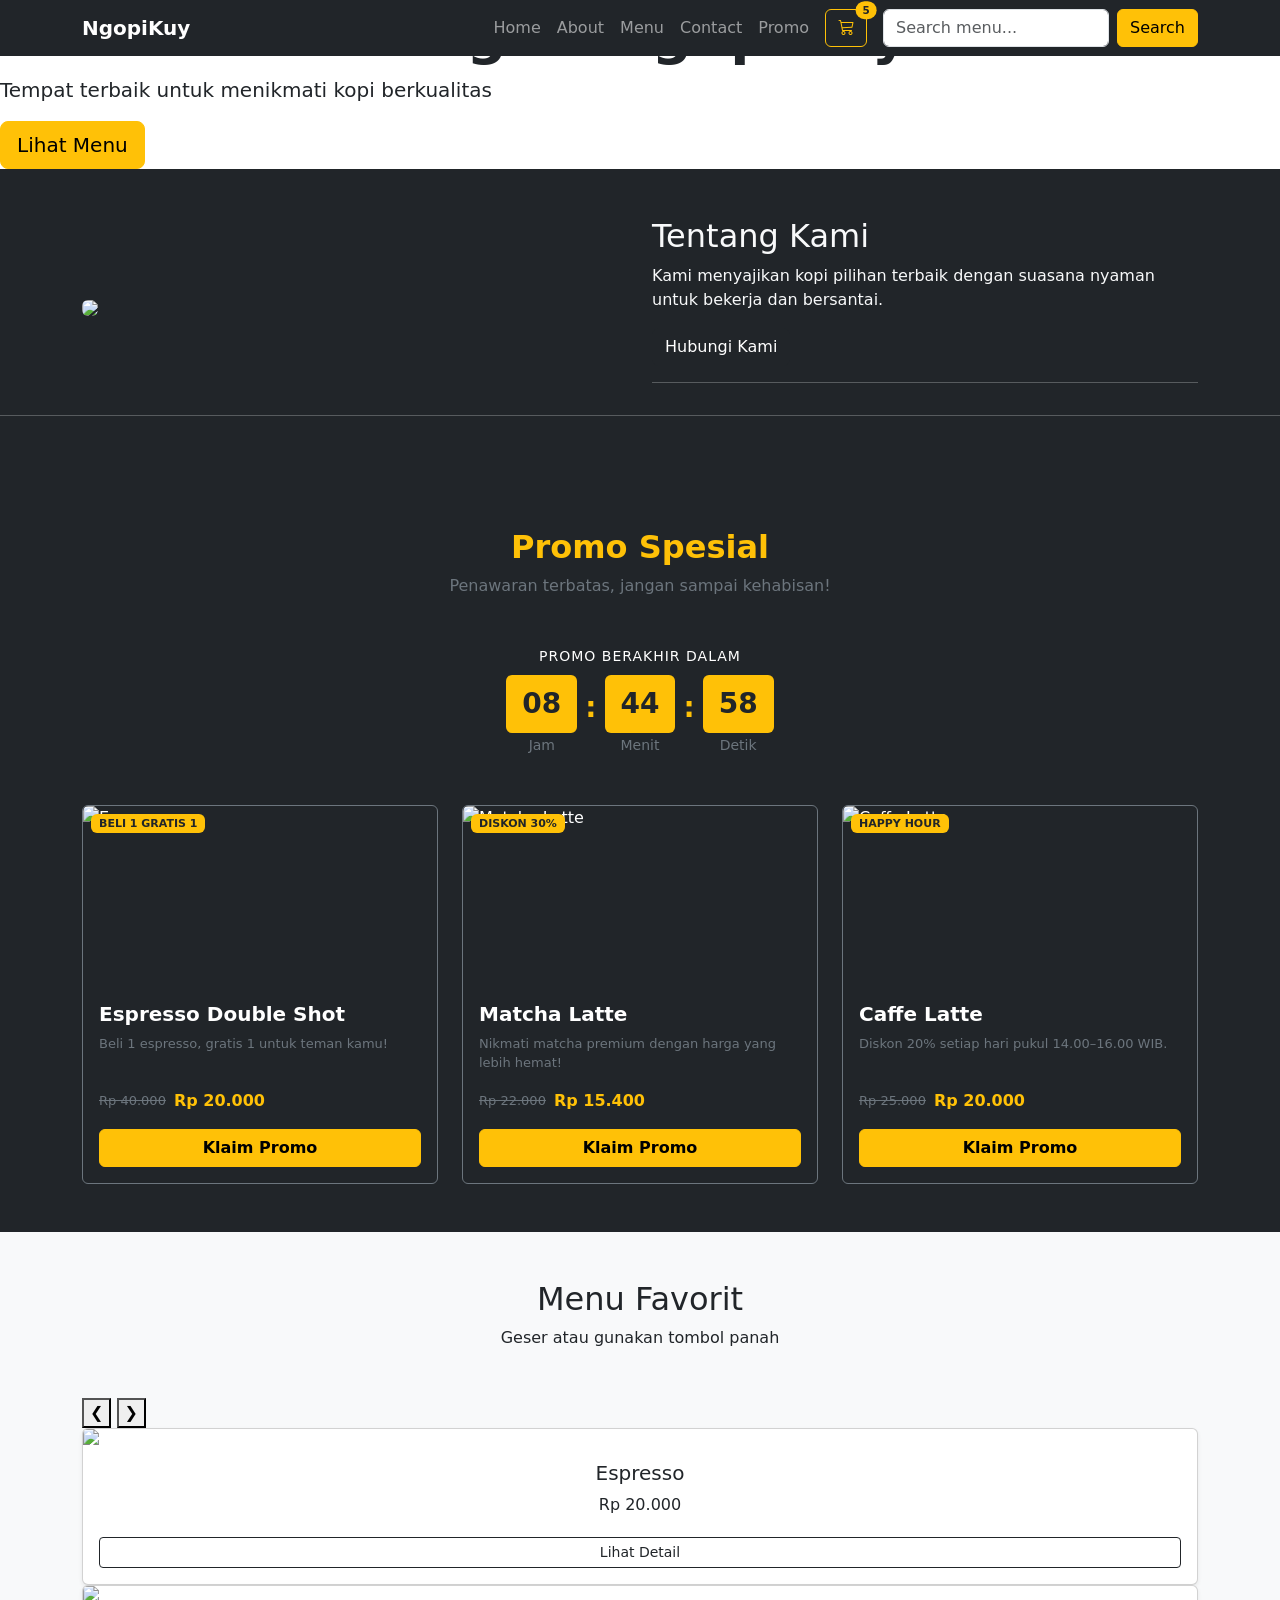
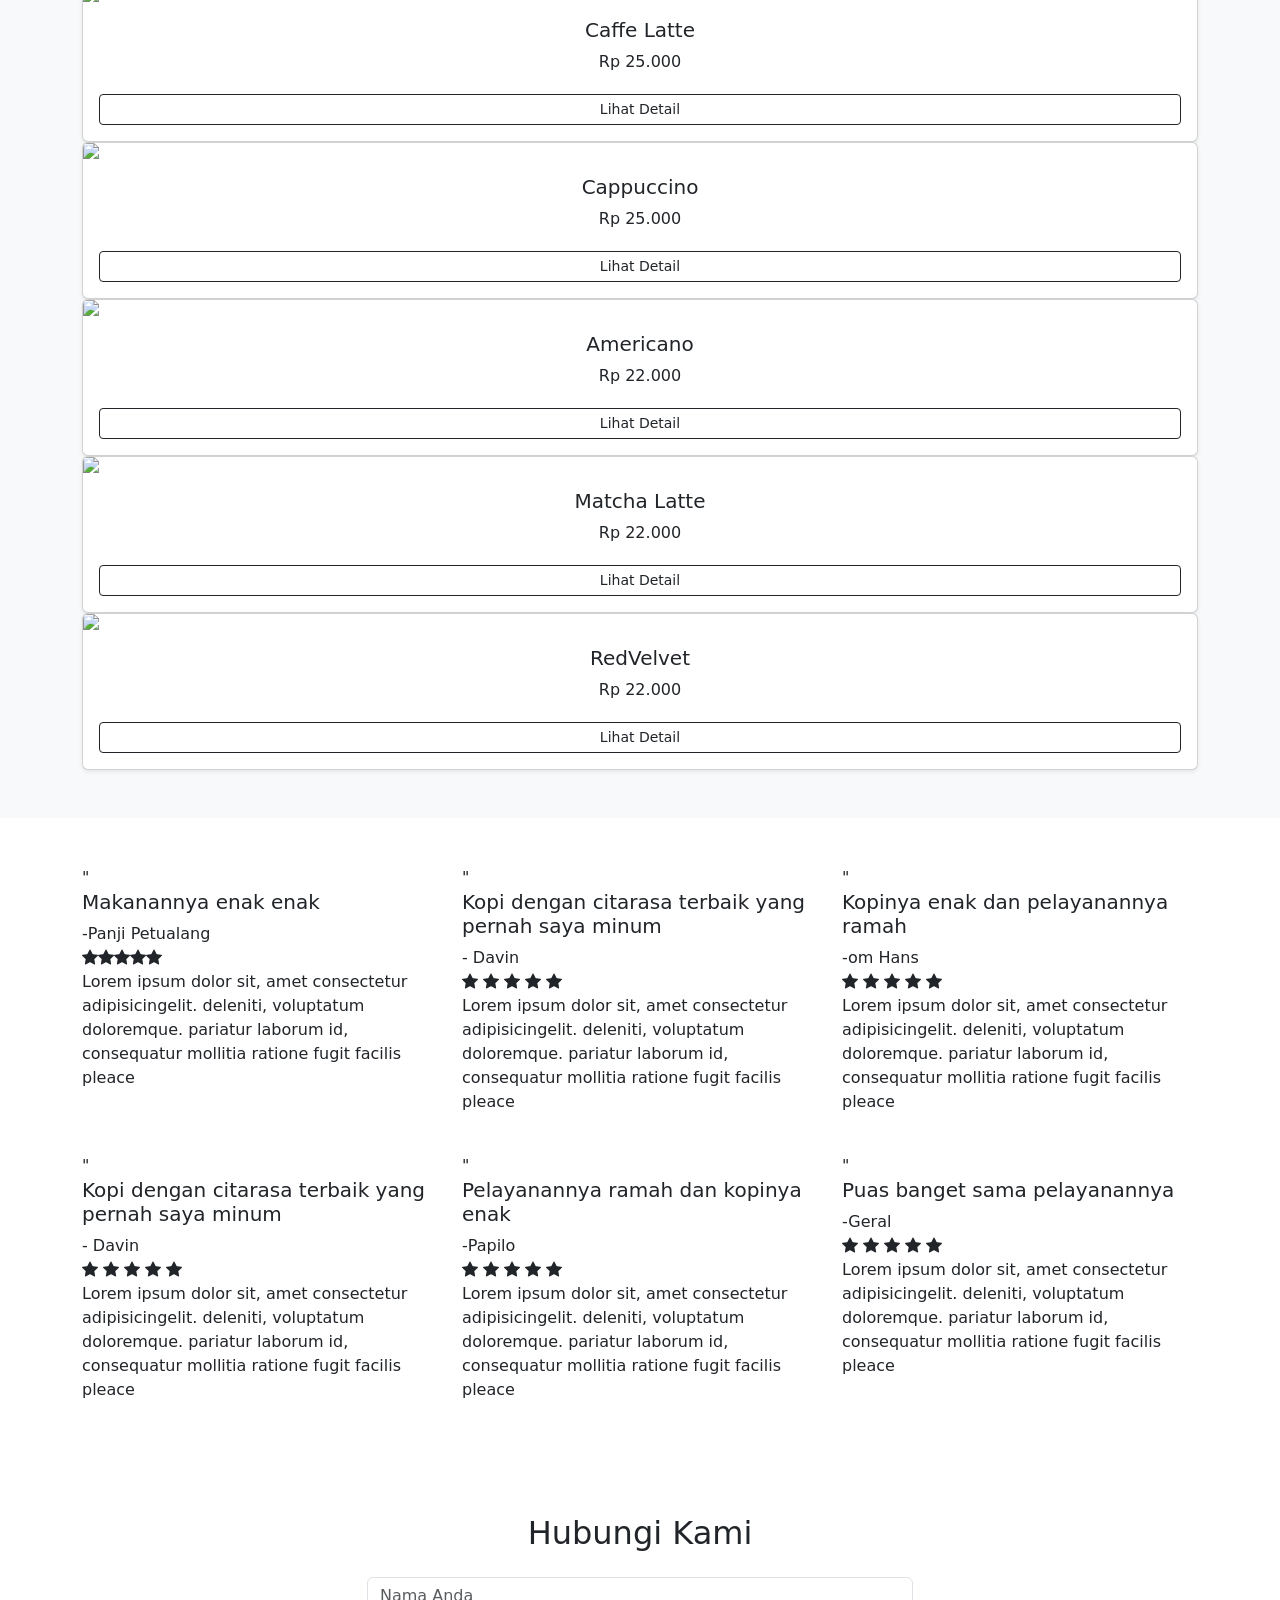
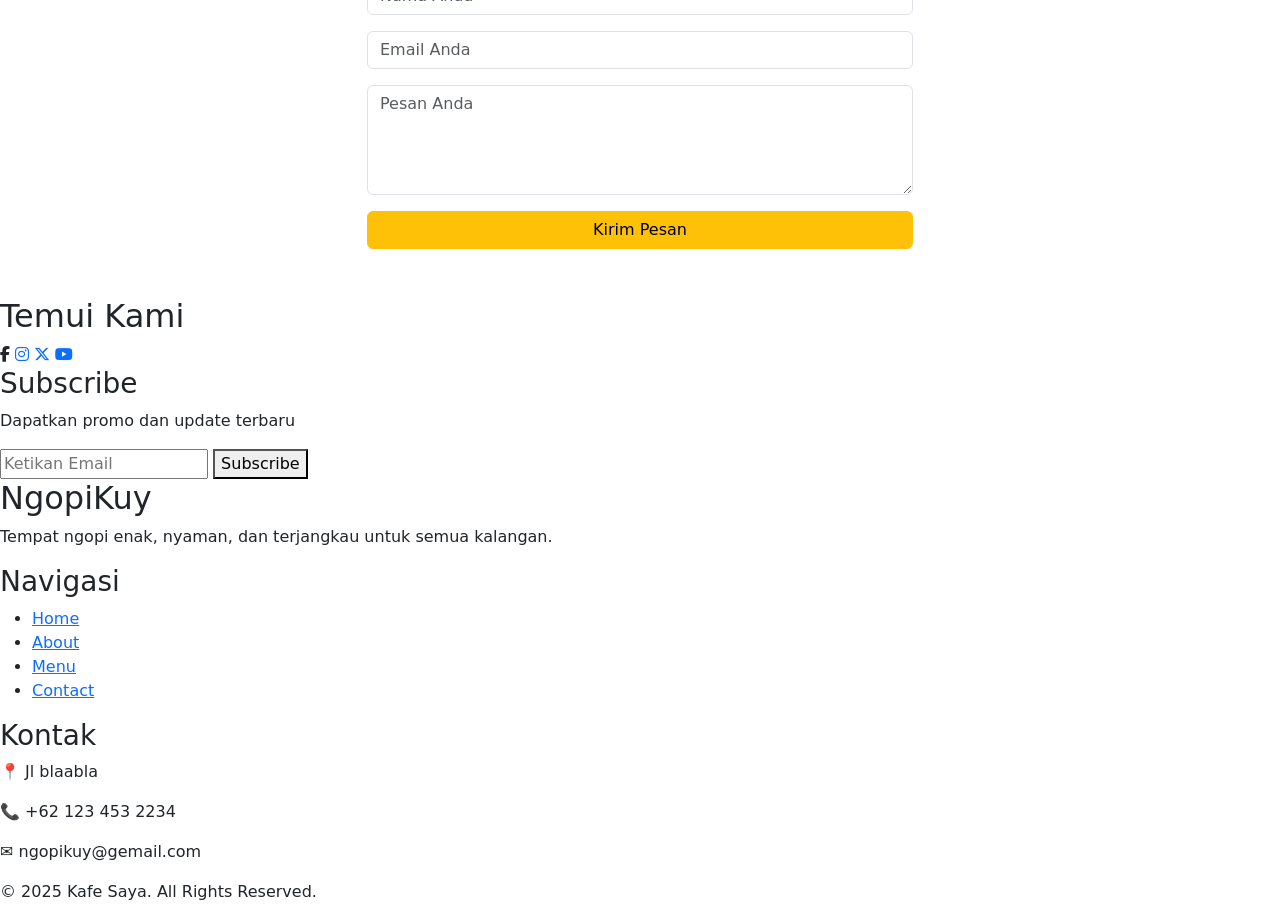
==== index.html @ 33e4b116 "Add files via upload" ====
<!doctype html>
<html lang="id">
<head>
  <meta charset="utf-8">
  <meta name="viewport" content="width=device-width, initial-scale=1">
  <title>NgopiKuy </title>
  <link rel="stylesheet" href="style.css">
  <link href="https://cdn.jsdelivr.net/npm/bootstrap@5.3.2/dist/css/bootstrap.min.css" rel="stylesheet">
  <link rel="stylesheet" href="https://cdn.jsdelivr.net/npm/bootstrap-icons@1.13.1/font/bootstrap-icons.min.css">

  

</head>

<body>
<!-- NAVBAR -->
<nav class="navbar navbar-expand-lg navbar-dark bg-dark fixed-top">
  <div class="container">
    <a class="navbar-brand fw-bold" href="#">NgopiKuy</a>
    <button class="navbar-toggler" type="button" data-bs-toggle="collapse" data-bs-target="#navbarNav">
      <span class="navbar-toggler-icon"></span>
    </button>
    <div class="collapse navbar-collapse" id="navbarNav">
      <ul class="navbar-nav ms-auto align-items-lg-center">
        <li class="nav-item"><a class="nav-link" href="#home">Home</a></li>
        <li class="nav-item"><a class="nav-link" href="#about">About</a></li>
        <li class="nav-item"><a class="nav-link" href="produk.html">Menu</a></li>
        <li class="nav-item"><a class="nav-link" href="#contact">Contact</a></li>
        <li class="nav-item"><a class="nav-link" href="promo.html">Promo</a></li>
        <!-- CART BUTTON -->
<li class="nav-item ms-lg-2">
  <a href="Keranjang.html" class="btn btn-outline-warning position-relative" id="cartBtn">
    <i class="bi bi-cart3"></i>
    <span class="position-absolute top-0 start-100 translate-middle badge rounded-pill bg-warning text-dark" id="cartCount" style="font-size: 0.65rem;">5</span>
  </a>
</li>
        <!-- SEARCH -->
        <li class="nav-item ms-lg-3">
          <form class="d-flex">
            <input class="form-control me-2" type="search" placeholder="Search menu..." id="searchInput">
            <button class="btn btn-warning" type="button" onclick="searchMenu()">Search</button>
          </form>
        </li>
      </ul>
    </div>
  </div>
</nav>

<!-- HERO -->
<section id="home" class="hero">
  <div class="hero-overlay">
    <div>
      <h1 class="display-4 fw-bold">Selamat Datang di NgopiKuy</h1>
      <p class="lead">Tempat terbaik untuk menikmati kopi berkualitas</p>
      <a href="#menu" class="btn btn-warning btn-lg">Lihat Menu</a>
    </div>
  </div>
</section>

<!-- ABOUT -->
<section id="about" class="py-5 bg-dark text-light">
  <div class="container">
    <div class="row align-items-center">
      <div class="col-md-6">
        <img src="https://images.unsplash.com/photo-1495474472287-4d71bcdd2085" class="img-fluid rounded">
      </div>
      <div class="col-md-6">
        <h2>Tentang Kami</h2>
        <p>Kami menyajikan kopi pilihan terbaik dengan suasana nyaman untuk bekerja dan bersantai.</p>
        <a href="#contact" class="btn btn-dark">Hubungi Kami</a>
        <hr>
      </div>
    </div>
  </div>
  <hr>
</section>



<!-- PROMO -->
<section id="promo" class="py-5 bg-dark">
  <div class="container">

   
    <div class="text-center mb-5">
      <h2 class="text-warning fw-bold">Promo Spesial</h2>
      <p class="text-secondary">Penawaran terbatas, jangan sampai kehabisan!</p>
    </div>

    <div class="text-center mb-5">
      <p class="text-white mb-2" style="font-size: 14px; letter-spacing: 1px;">PROMO BERAKHIR DALAM</p>
      <div class="d-inline-flex align-items-center gap-2">

        <div class="text-center">
          <div class="bg-warning text-dark fw-bold rounded px-3 py-2" style="font-size: 28px; min-width: 64px; font-variant-numeric: tabular-nums;">
            <span class="countdown-hours">08</span>
          </div>
          <small class="text-secondary">Jam</small>
        </div>

        <div class="text-warning fw-bold fs-3 mb-3">:</div>

        <div class="text-center">
          <div class="bg-warning text-dark fw-bold rounded px-3 py-2" style="font-size: 28px; min-width: 64px;">
            <span class="countdown-minutes">45</span>
          </div>
          <small class="text-secondary">Menit</small>
        </div>

        <div class="text-warning fw-bold fs-3 mb-3">:</div>

        <div class="text-center">
          <div class="bg-warning text-dark fw-bold rounded px-3 py-2" style="font-size: 28px; min-width: 64px;">
            <span class="countdown-seconds">00</span>
          </div>
          <small class="text-secondary">Detik</small>
        </div>

      </div>
    </div>

   
    <div class="row g-4 justify-content-center">

    
      <div class="col-sm-6 col-lg-4">
        <div class="card bg-dark text-white border border-secondary h-100 position-relative overflow-hidden">
          <span class="badge bg-warning text-dark position-absolute top-0 start-0 m-2 px-2 py-1" style="font-size: 11px; z-index: 1;">BELI 1 GRATIS 1</span>
          <img
            src="https://i.pinimg.com/736x/7c/ff/92/7cff9259605cabc4cc2a9e9ee37018ea.jpg"
            class="card-img-top"
            alt="Espresso"
            style="height: 180px; object-fit: cover;">
          <div class="card-body d-flex flex-column">
            <h5 class="card-title fw-bold">Espresso Double Shot</h5>
            <p class="card-text text-secondary" style="font-size: 13px;">Beli 1 espresso, gratis 1 untuk teman kamu!</p>
            <div class="d-flex align-items-center gap-2 mt-auto mb-3">
              <del class="text-secondary" style="font-size: 13px;">Rp 40.000</del>
              <span class="text-warning fw-bold fs-6">Rp 20.000</span>
            </div>
            <a href="produk.html" class="btn btn-warning w-100 fw-bold">Klaim Promo</a>
          </div>
        </div>
      </div>

     
      <div class="col-sm-6 col-lg-4">
        <div class="card bg-dark text-white border border-secondary h-100 position-relative overflow-hidden">
          <span class="badge bg-warning text-dark position-absolute top-0 start-0 m-2 px-2 py-1" style="font-size: 11px; z-index: 1;">DISKON 30%</span>
          <img
            src="https://i.pinimg.com/1200x/f3/35/3d/f3353da22218a4de90629ea801d6d0ff.jpg"
            class="card-img-top"
            alt="Matcha Latte"
            style="height: 180px; object-fit: cover;">
          <div class="card-body d-flex flex-column">
            <h5 class="card-title fw-bold">Matcha Latte</h5>
            <p class="card-text text-secondary" style="font-size: 13px;">Nikmati matcha premium dengan harga yang lebih hemat!</p>
            <div class="d-flex align-items-center gap-2 mt-auto mb-3">
              <del class="text-secondary" style="font-size: 13px;">Rp 22.000</del>
              <span class="text-warning fw-bold fs-6">Rp 15.400</span>
            </div>
            <a href="produk.html" class="btn btn-warning w-100 fw-bold">Klaim Promo</a>
          </div>
        </div>
      </div>

     
      <div class="col-sm-6 col-lg-4">
        <div class="card bg-dark text-white border border-secondary h-100 position-relative overflow-hidden">
          <span class="badge bg-warning text-dark position-absolute top-0 start-0 m-2 px-2 py-1" style="font-size: 11px; z-index: 1;">HAPPY HOUR</span>
          <img
            src="https://i.pinimg.com/736x/64/5c/a4/645ca406c75f3976158a3b17a6fc03bd.jpg"
            class="card-img-top"
            alt="Caffe Latte"
            style="height: 180px; object-fit: cover;">
          <div class="card-body d-flex flex-column">
            <h5 class="card-title fw-bold">Caffe Latte</h5>
            <p class="card-text text-secondary" style="font-size: 13px;">Diskon 20% setiap hari pukul 14.00–16.00 WIB.</p>
            <div class="d-flex align-items-center gap-2 mt-auto mb-3">
              <del class="text-secondary" style="font-size: 13px;">Rp 25.000</del>
              <span class="text-warning fw-bold fs-6">Rp 20.000</span>
            </div>
            <a href="produk.html" class="btn btn-warning w-100 fw-bold">Klaim Promo</a>
          </div>
        </div>
      </div>

    </div>
  </div>
</section>


<section id="menu" class="py-5 bg-light">
  <div class="container">
    <div class="text-center mb-5">
      <h2>Menu Favorit</h2>
      <p>Geser atau gunakan tombol panah</p>
    </div>

    <div class="menu-wrapper">
      <button class="scroll-btn scroll-left" onclick="scrollMenu(-300)">&#10094;</button>
      <button class="scroll-btn scroll-right" onclick="scrollMenu(300)">&#10095;</button>

      <div class="menu-container" id="menuScroll">

        <div class="card menu-card shadow-sm">
          <img src="https://i.pinimg.com/736x/7c/ff/92/7cff9259605cabc4cc2a9e9ee37018ea.jpg" class="card-img-top landscape">
          <div class="card-body text-center">
            <h5 class="card-title">Espresso</h5>
            <p>Rp 20.000</p>
            <button class="btn btn-sm btn-outline-dark w-100 mt-1" onclick="showMenuDetail('Espresso','https://i.pinimg.com/736x/7c/ff/92/7cff9259605cabc4cc2a9e9ee37018ea.jpg','Rp 20.000','Shot espresso murni tanpa campuran. Dibuat dari biji kopi pilihan yang diseduh dengan tekanan tinggi menghasilkan rasa pekat, bold, dan aroma yang kuat.',['Coffee','Dark Roast','Hot'],'60ml')">Lihat Detail</button>
          </div>
        </div>

        <div class="card menu-card shadow-sm">
          <img src="https://i.pinimg.com/736x/64/5c/a4/645ca406c75f3976158a3b17a6fc03bd.jpg" class="card-img-top landscape">
          <div class="card-body text-center">
            <h5 class="card-title">Caffe Latte</h5>
            <p>Rp 25.000</p>
            <button class="btn btn-sm btn-outline-dark w-100 mt-1" onclick="showMenuDetail('Caffe Latte','https://i.pinimg.com/736x/64/5c/a4/645ca406c75f3976158a3b17a6fc03bd.jpg','Rp 25.000','Latte klasik dengan shot espresso yang kuat dipadukan susu steamed berkualitas tinggi. Creamy, smooth, dan sedikit manis.',['Coffee','Mild Roast','Hot/Ice'],'250ml')">Lihat Detail</button>
          </div>
        </div>

        <div class="card menu-card shadow-sm">
          <img src="https://images.unsplash.com/photo-1498804103079-a6351b050096" class="card-img-top landscape">
          <div class="card-body text-center">
            <h5 class="card-title">Cappuccino</h5>
            <p>Rp 25.000</p>
            <button class="btn btn-sm btn-outline-dark w-100 mt-1" onclick="showMenuDetail('Cappuccino','https://images.unsplash.com/photo-1498804103079-a6351b050096','Rp 25.000','Perpaduan sempurna antara espresso pekat, susu panas yang creamy, dan busa susu lembut di atasnya.',['Coffee','Medium Roast','Hot/Ice'],'200ml')">Lihat Detail</button>
          </div>
        </div>

        <div class="card menu-card shadow-sm">
          <img src="https://i.pinimg.com/1200x/4e/3d/c8/4e3dc8baad6fcfe6c8e08f8d32a1ae43.jpg" class="card-img-top landscape">
          <div class="card-body text-center">
            <h5 class="card-title">Americano</h5>
            <p>Rp 22.000</p>
            <button class="btn btn-sm btn-outline-dark w-100 mt-1" onclick="showMenuDetail('Americano','https://i.pinimg.com/1200x/4e/3d/c8/4e3dc8baad6fcfe6c8e08f8d32a1ae43.jpg','Rp 22.000','Shot espresso yang diencerkan dengan air panas berkualitas. Kopi ringan namun tetap berkarakter kuat.',['Coffee','Medium Roast','Hot/Ice'],'300ml')">Lihat Detail</button>
          </div>
        </div>

        <div class="card menu-card shadow-sm">
          <img src="https://i.pinimg.com/1200x/f3/35/3d/f3353da22218a4de90629ea801d6d0ff.jpg" class="card-img-top landscape">
          <div class="card-body text-center">
            <h5 class="card-title">Matcha Latte</h5>
            <p>Rp 22.000</p>
            <button class="btn btn-sm btn-outline-dark w-100 mt-1" onclick="showMenuDetail('Matcha Latte','https://i.pinimg.com/1200x/f3/35/3d/f3353da22218a4de90629ea801d6d0ff.jpg','Rp 22.000','Bubuk matcha premium grade ceremonial asal Jepang dicampur susu segar. Rasanya earthy, sedikit pahit, dan creamy.',['Non Coffee','Healthy','Hot/Ice'],'250ml')">Lihat Detail</button>
          </div>
        </div>

        <div class="card menu-card shadow-sm">
          <img src="https://i.pinimg.com/1200x/79/32/df/7932dfbef93d100f08f0b495b6b0f565.jpg" class="card-img-top landscape">
          <div class="card-body text-center">
            <h5 class="card-title">RedVelvet</h5>
            <p>Rp 22.000</p>
            <button class="btn btn-sm btn-outline-dark w-100 mt-1" onclick="showMenuDetail('RedVelvet','https://i.pinimg.com/1200x/79/32/df/7932dfbef93d100f08f0b495b6b0f565.jpg','Rp 22.000','Minuman red velvet dengan perpaduan cokelat merah yang kaya, susu creamy, dan sedikit rasa vanilla yang menggoda.',['Non Coffee','Sweet','Hot/Ice'],'250ml')">Lihat Detail</button>
          </div>
        </div>

      </div>
    </div>

    <div class="modal fade" id="menuModalDetail" tabindex="-1">
      <div class="modal-dialog modal-dialog-centered modal-lg">
        <div class="modal-content" style="background-color:#222; border:1px solid #3a3a3a; color:#f0f0f0; border-radius:16px;">
          <div class="modal-header" style="border-bottom:1px solid #3a3a3a;">
            <h5 class="modal-title text-warning" id="menuModalNama"></h5>
            <button type="button" class="btn-close btn-close-white" data-bs-dismiss="modal"></button>
          </div>
          <div class="modal-body">
            <img id="menuModalImg" src="" alt="" style="width:100%; height:280px; object-fit:cover; border-radius:12px; margin-bottom:1rem;">
            <div class="d-flex justify-content-between align-items-center mb-3">
              <span style="color:#ffc107; font-size:1.5rem; font-weight:700;" id="menuModalHarga"></span>
              <span class="text-secondary" id="menuModalVolume" style="font-size:0.875rem;"></span>
            </div>
            <p id="menuModalDeskripsi" class="mb-3" style="color:#ccc; line-height:1.7;"></p>
            <div id="menuModalBadges"></div>
          </div>
          <div class="modal-footer" style="border-top:1px solid #3a3a3a;">
            <button type="button" class="btn btn-secondary" data-bs-dismiss="modal">Tutup</button>
            <a href="produk.html" class="btn btn-warning fw-bold px-4">Pesan Sekarang</a>
          </div>
        </div>
      </div>
    </div>
  </div>
</section>


<!-- RIVIEW -->
 <div class="container-fluid py-5 testimony">
  <div class="container">

    <div class="row justify-content-center g-4">
    
      <div class="col-sm-6 col-lg-4 column-gap-3">
        <div class="testimony-card">
          <div class="quote-icon">"</div>
          <h5>Makanannya enak enak</h5>
          <div class="author">-Panji Petualang</div>
          <div class="stars">
            <i class="bi bi-star-fill"></i><i class="bi bi-star-fill"></i><i class="bi bi-star-fill"></i><i class="bi bi-star-fill"></i><i class="bi bi-star-fill"></i>
          </div>
          <p>Lorem ipsum dolor sit, amet consectetur adipisicingelit. deleniti, voluptatum doloremque. pariatur laborum id, consequatur mollitia ratione fugit facilis pleace</p>
        </div>
      </div>
      
      <div class="col-sm-6 col-lg-4 column-gap-3">
        <div class="testimony-card">
          <div class="quote-icon">"</div>
          <h5>Kopi dengan citarasa terbaik yang pernah saya minum</h5>
          <div class="author">- Davin</div>
          <div class="stars">
            <i class="bi bi-star-fill"></i>  <i class="bi bi-star-fill"></i>  <i class="bi bi-star-fill"></i>  <i class="bi bi-star-fill"></i>  <i class="bi bi-star-fill"></i>
          </div>
          <p>Lorem ipsum dolor sit, amet consectetur adipisicingelit. deleniti, voluptatum doloremque. pariatur laborum id, consequatur mollitia ratione fugit facilis pleace</p>
        </div>
      </div>
      
      <div class="col-sm-6 col-lg-4 column-gap-3">
        <div class="testimony-card">
          <div class="quote-icon">"</div>
          <h5>Kopinya enak dan pelayanannya ramah</h5>
          <div class="author">-om Hans</div>
          <div class="stars">
            <i class="bi bi-star-fill"></i>  <i class="bi bi-star-fill"></i>  <i class="bi bi-star-fill"></i>  <i class="bi bi-star-fill"></i>  <i class="bi bi-star-fill"></i>
          </div>
          <p>Lorem ipsum dolor sit, amet consectetur adipisicingelit. deleniti, voluptatum doloremque. pariatur laborum id, consequatur mollitia ratione fugit facilis pleace</p>
        </div>
      </div>
      
      <div class="col-sm-6 col-lg-4">
        <div class="testimony-card">
          <div class="quote-icon">"</div>
          <h5>Kopi dengan citarasa terbaik yang pernah saya minum</h5>
          <div class="author">- Davin</div>
          <div class="stars">
            <i class="bi bi-star-fill"></i>  <i class="bi bi-star-fill"></i>  <i class="bi bi-star-fill"></i>  <i class="bi bi-star-fill"></i>  <i class="bi bi-star-fill"></i>
          </div>
          <p>Lorem ipsum dolor sit, amet consectetur adipisicingelit. deleniti, voluptatum doloremque. pariatur laborum id, consequatur mollitia ratione fugit facilis pleace</p>
        </div>
      </div>
      
      <div class="col-sm-6 col-lg-4">
        <div class="testimony-card">
          <div class="quote-icon">"</div>
          <h5>Pelayanannya ramah dan kopinya enak</h5>
          <div class="author">-Papilo</div>
          <div class="stars">
            <i class="bi bi-star-fill"></i>  <i class="bi bi-star-fill"></i>  <i class="bi bi-star-fill"></i>  <i class="bi bi-star-fill"></i>  <i class="bi bi-star-fill"></i>
          </div>
          <p>Lorem ipsum dolor sit, amet consectetur adipisicingelit. deleniti, voluptatum doloremque. pariatur laborum id, consequatur mollitia ratione fugit facilis pleace</p>
        </div>
      </div>
      
      <div class="col-sm-6 col-lg-4">
        <div class="testimony-card">
          <div class="quote-icon">"</div>
          <h5>Puas banget sama pelayanannya</h5>
          <div class="author">-Geral</div>
          <div class="stars">
            <i class="bi bi-star-fill"></i>  <i class="bi bi-star-fill"></i>  <i class="bi bi-star-fill"></i>  <i class="bi bi-star-fill"></i>  <i class="bi bi-star-fill"></i>
          </div>
          <p>Lorem ipsum dolor sit, amet consectetur adipisicingelit. deleniti, voluptatum doloremque. pariatur laborum id, consequatur mollitia ratione fugit facilis pleace</p>
        </div>
      </div>
    </div>
      </div>
  </div>
  
</div>
</div>


<!-- CONTACT -->
<section id="contact" class="py-5">
  <div class="container">
    <div class="text-center mb-4">
      <h2>Hubungi Kami</h2>
    </div>

    <div class="row justify-content-center">
      <div class="col-md-6">
        <form>
          <div class="mb-3">
            <input type="text" class="form-control" placeholder="Nama Anda">
          </div>
          <div class="mb-3">
            <input type="email" class="form-control" placeholder="Email Anda">
          </div>
          <div class="mb-3">
            <textarea class="form-control" rows="4" placeholder="Pesan Anda"></textarea>
          </div>
          <button type="submit" class="btn btn-warning w-100">Kirim Pesan</button>
        </form>
      </div>
    </div>
  </div>
</section>

<!-- subscribe -->
    <section class="temui-kami">
        <h2>Temui Kami</h2>

        <div class="social-icons">
            <a href="https://facebook.com/username" ></a>
             <i class="fab fa-facebook-f"></i></a>
            <a href="https://www.instagram.com/_dawwas.haykal?igsh=NHRnejF3MXU1czdz">
              <i class="fab fa-instagram"></i></a>
            <a href="https://twitter.com/username"><i class="fab fa-x-twitter"></i></a>
            <a href="#"><i class="fab fa-youtube"></i></a>
        </div>

        <div class="subscribe">
            <h3>Subscribe</h3>
            <p>Dapatkan promo dan update terbaru </p>

            <div class="subscribe-box">
                <input type="email" placeholder="Ketikan Email">
                <button>Subscribe</button>
            </div>
        </div>
    </section>

</body>
</html>

<!-- Font Awesome -->
<link rel="stylesheet" href="https://cdnjs.cloudflare.com/ajax/libs/font-awesome/6.5.0/css/all.min.css">
<!-- FOOTER -->
<footer class="footer">
    <div class="footer-container">

        <!-- Kolom 1 -->
        <div class="footer-col">
            <h2>NgopiKuy</h2>
            <p>Tempat ngopi enak, nyaman, dan terjangkau untuk semua kalangan.</p>
        </div>

        <!-- Kolom 2 -->
        <div class="footer-col">
            <h3>Navigasi</h3>
            <ul>
                <li><a href="#">Home</a></li>
                <li><a href="#">About</a></li>
                <li><a href="#">Menu</a></li>
                <li><a href="#">Contact</a></li>
            </ul>
        </div>

        <!-- Kolom 3 -->
        <div class="footer-col">
            <h3>Kontak</h3>
            <p>📍 Jl blaabla</p>
            <p>📞 +62 123 453 2234</p>
            <p>✉️ ngopikuy@gemail.com</p>
        </div>

    </div>

    <div class="footer-bottom">
        <p>© 2025 Kafe Saya. All Rights Reserved.</p>
    </div>
</footer>

<!-- JS -->
<script src="https://cdn.jsdelivr.net/npm/bootstrap@5.3.2/dist/js/bootstrap.bundle.min.js"></script>

<script>
  function scrollMenu(amount) {
    document.getElementById('menuScroll').scrollLeft += amount;
  }

  function searchMenu() {
    let input = document.getElementById('searchInput').value.toLowerCase();
    let cards = document.querySelectorAll('.menu-card');
    cards.forEach(card => {
      let title = card.querySelector('.card-title').innerText.toLowerCase();
      card.style.display = title.includes(input) ? 'block' : 'none';
    });
  }

  function showMenuDetail(nama, img, harga, deskripsi, tags, volume) {
    document.getElementById('menuModalNama').textContent = nama;
    document.getElementById('menuModalImg').src = img;
    document.getElementById('menuModalImg').alt = nama;
    document.getElementById('menuModalHarga').textContent = harga;
    document.getElementById('menuModalDeskripsi').textContent = deskripsi;
    document.getElementById('menuModalVolume').textContent = volume;
    document.getElementById('menuModalBadges').innerHTML = tags.map(t =>
      `<span style="display:inline-block;background:#333;color:#ffc107;border:1px solid #ffc107;border-radius:20px;padding:2px 12px;font-size:0.78rem;margin-right:4px;margin-bottom:4px;">${t}</span>`
    ).join('');
    new bootstrap.Modal(document.getElementById('menuModalDetail')).show();
  }

  let endTime = new Date().getTime() + (8 * 3600 + 45 * 60) * 1000;
  setInterval(() => {
    let diff = endTime - new Date().getTime();
    if (diff <= 0) { diff = 0; }
    let h = Math.floor(diff / 3600000);
    let m = Math.floor((diff % 3600000) / 60000);
    let s = Math.floor((diff % 60000) / 1000);
    document.querySelectorAll('.countdown-hours').forEach(el => el.textContent = String(h).padStart(2,'0'));
    document.querySelectorAll('.countdown-minutes').forEach(el => el.textContent = String(m).padStart(2,'0'));
    document.querySelectorAll('.countdown-seconds').forEach(el => el.textContent = String(s).padStart(2,'0'));
  }, 1000);
</script>

</body>
</html>
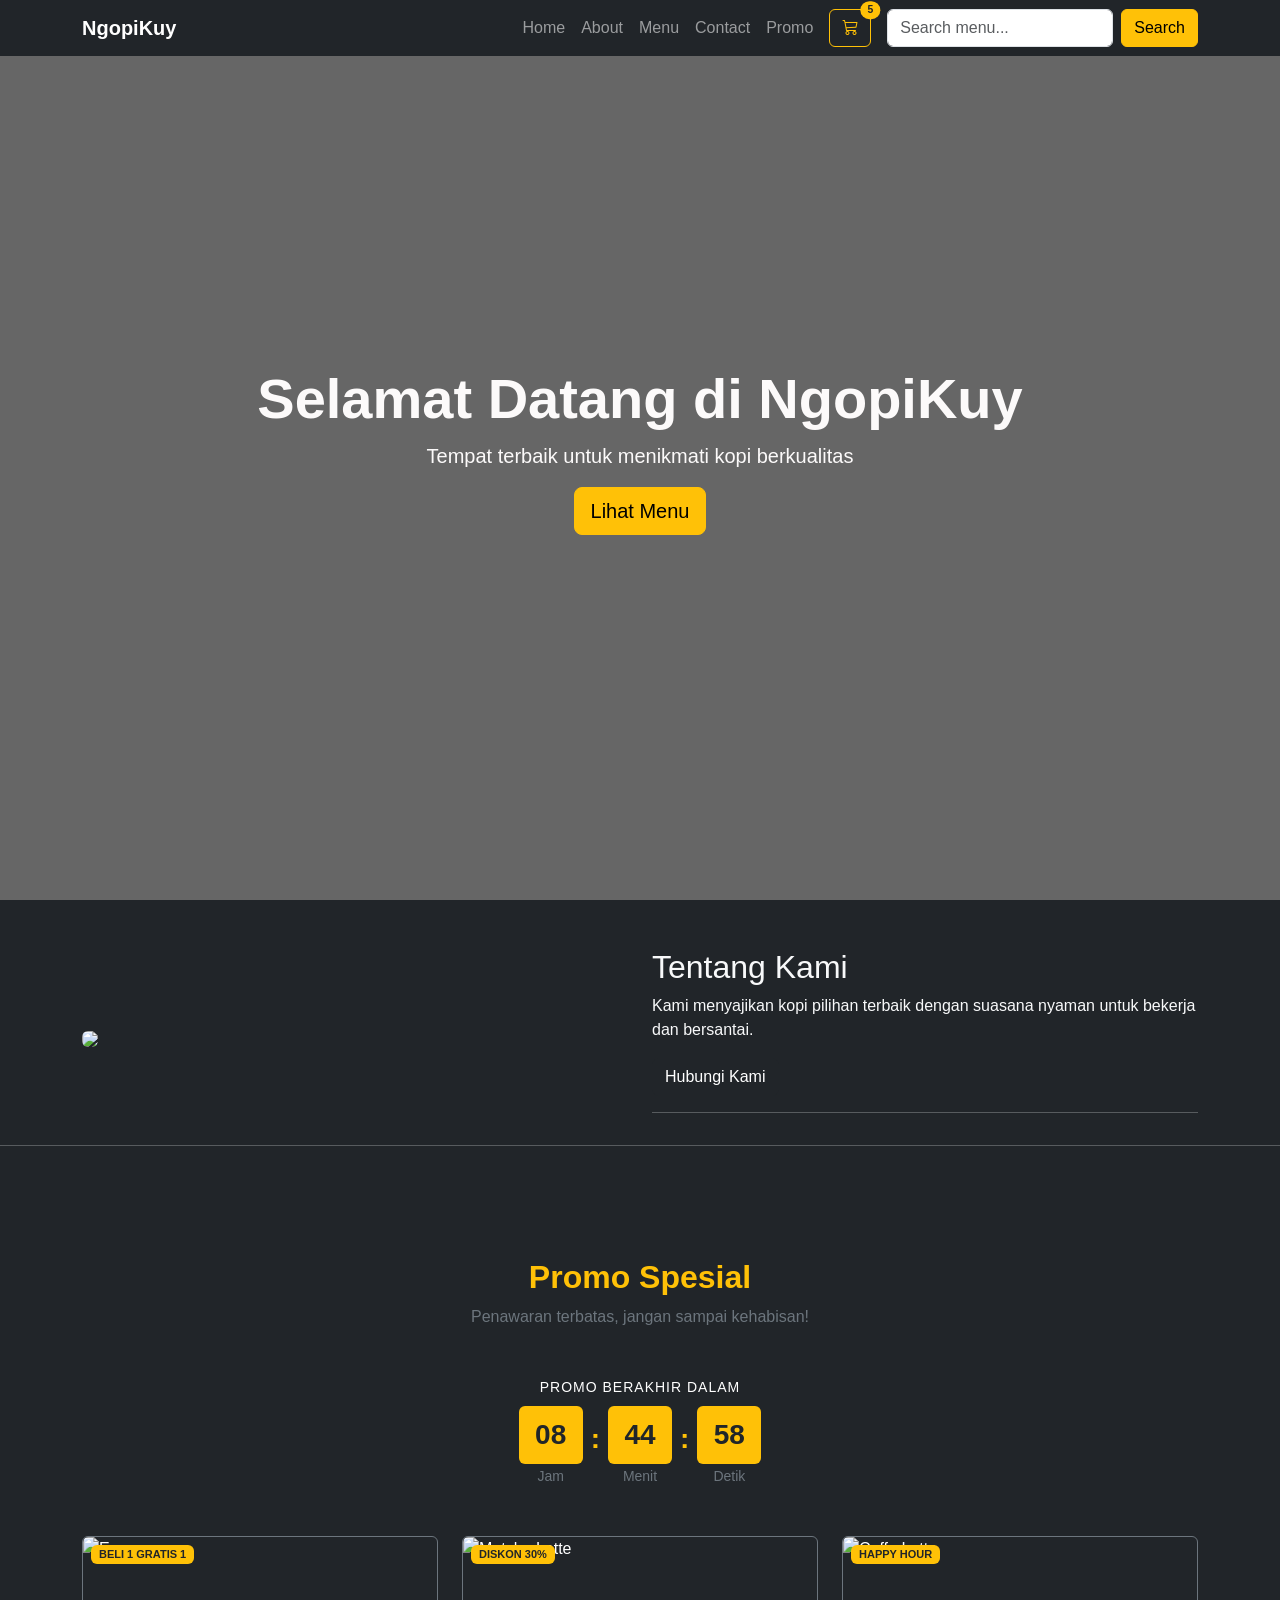
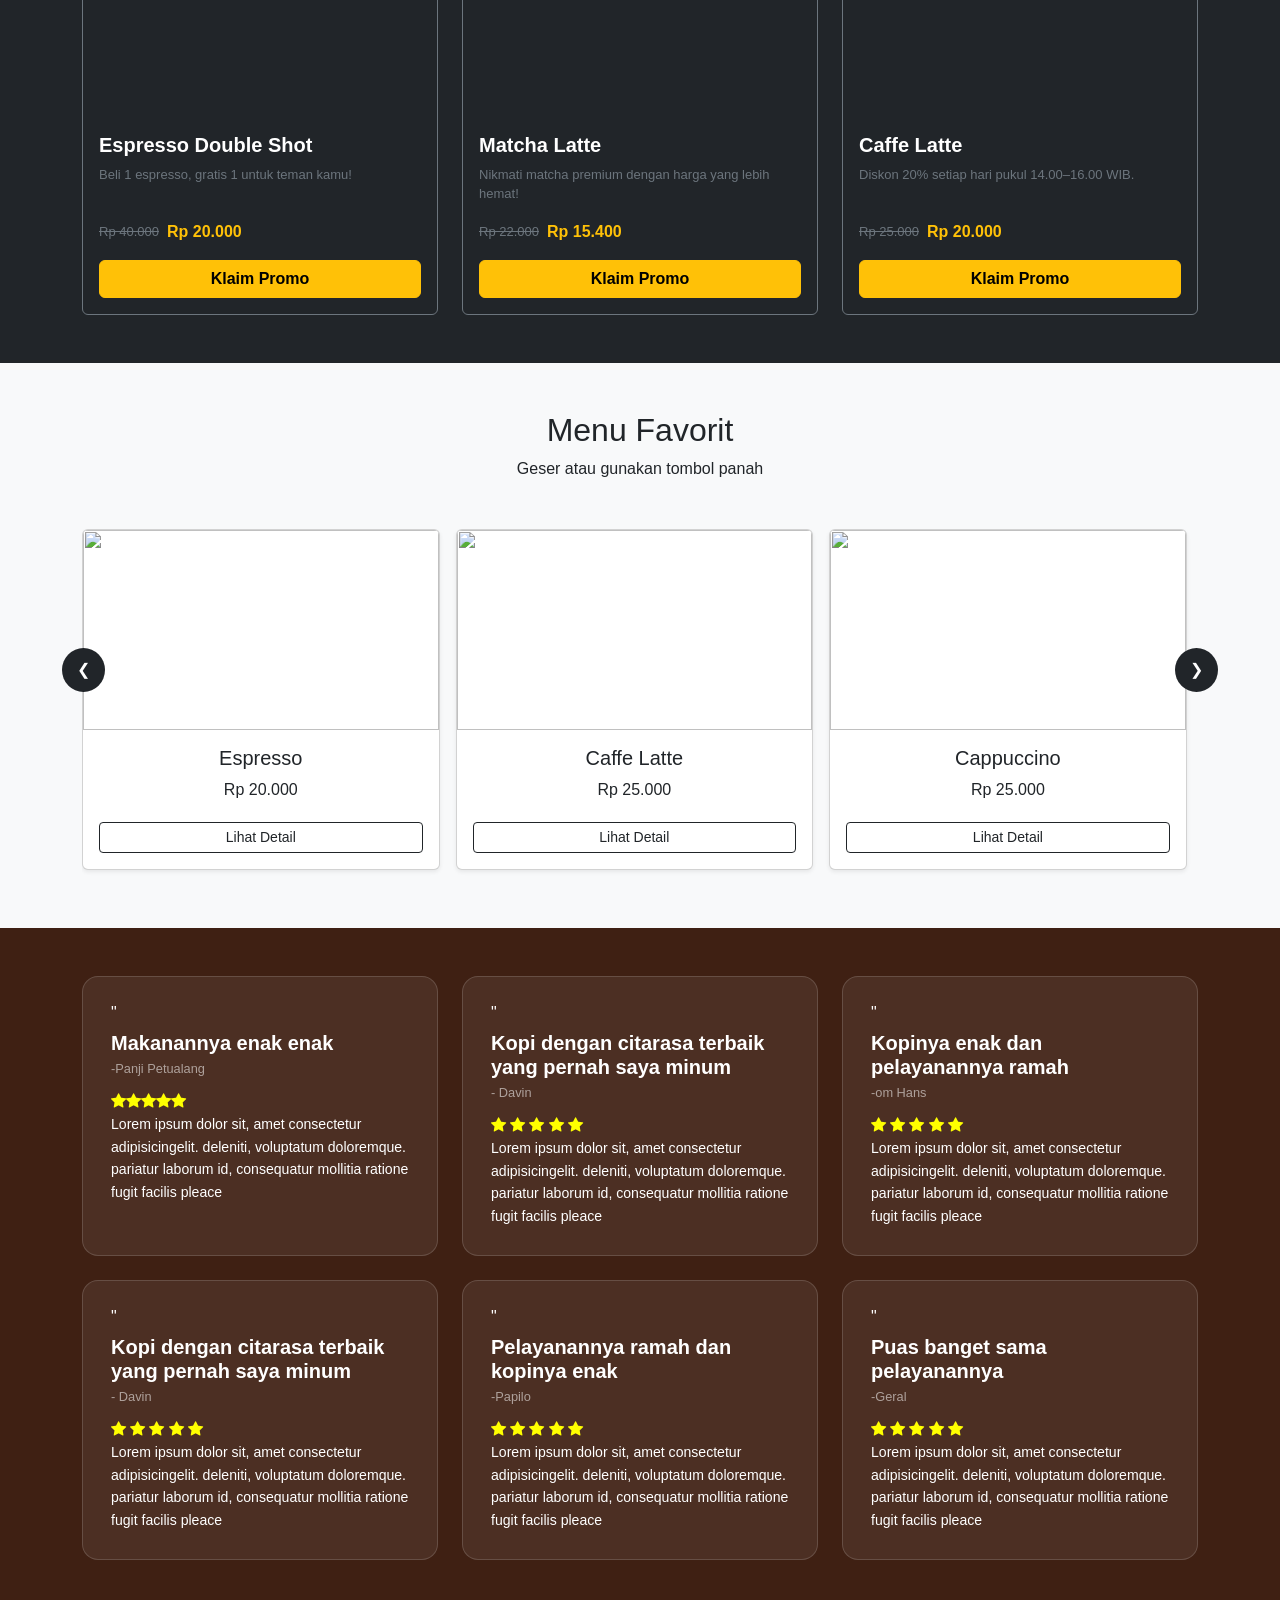
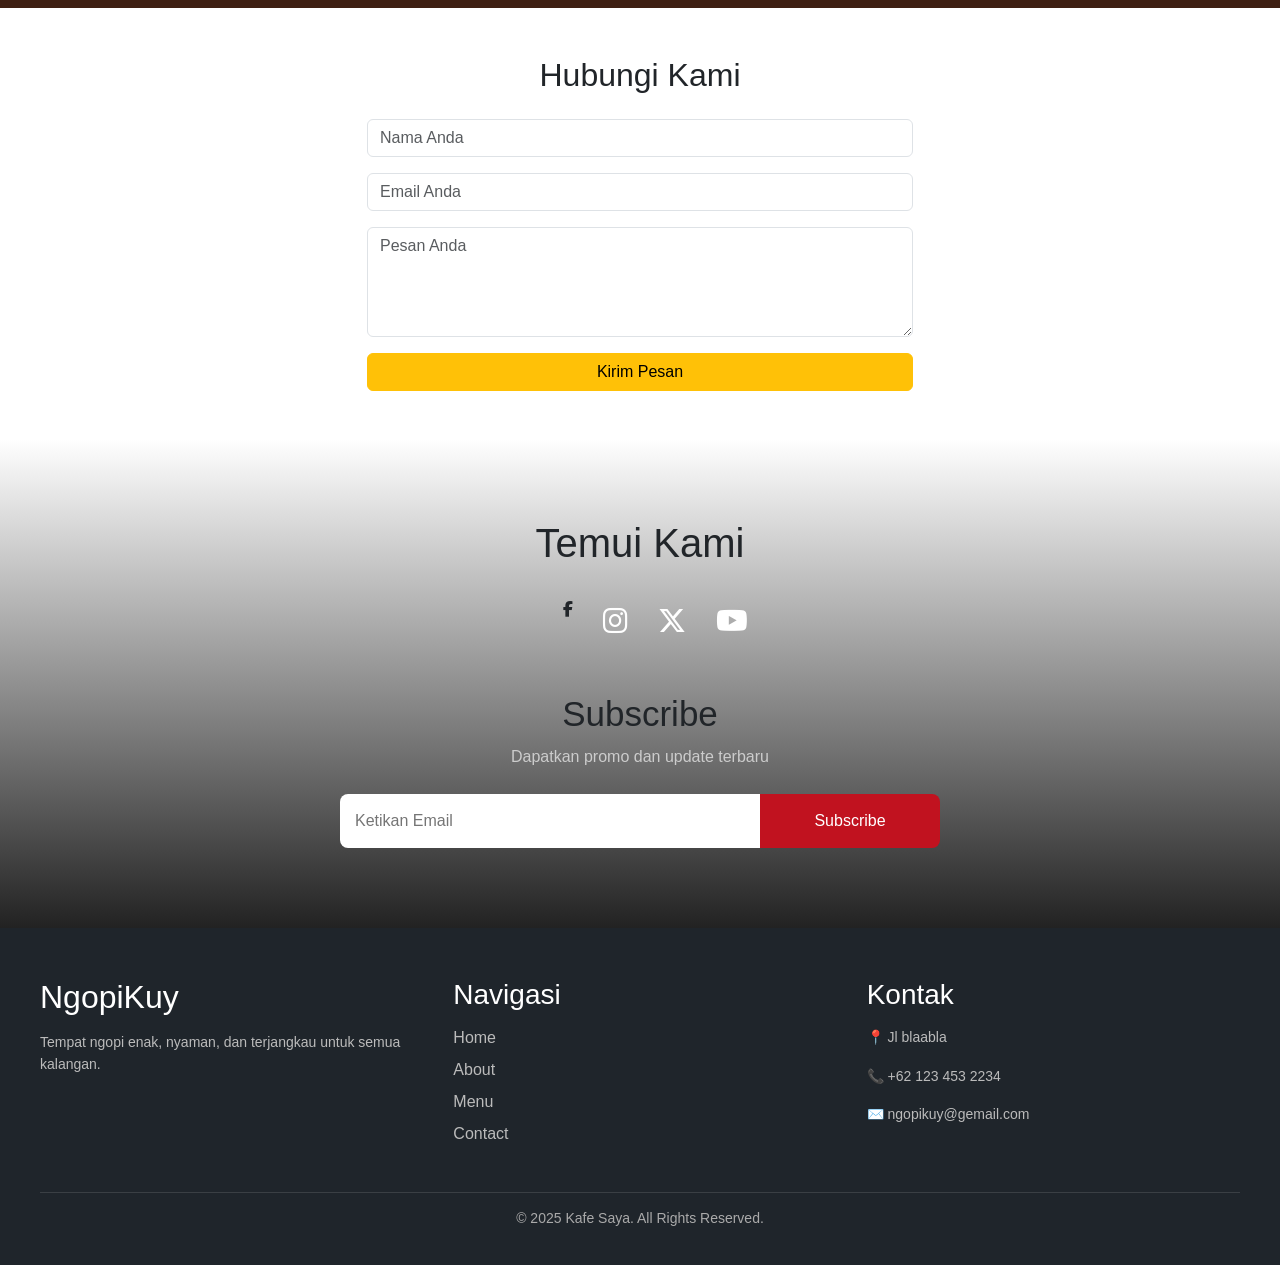
==== commit 6f4b4cf3: "Kode Ngopi Ges" ====
--- a/index.html
+++ b/index.html
@@ -1,510 +1,510 @@
-<!doctype html>
-<html lang="id">
-<head>
-  <meta charset="utf-8">
-  <meta name="viewport" content="width=device-width, initial-scale=1">
-  <title>NgopiKuy </title>
-  <link rel="stylesheet" href="style.css">
-  <link href="https://cdn.jsdelivr.net/npm/bootstrap@5.3.2/dist/css/bootstrap.min.css" rel="stylesheet">
-  <link rel="stylesheet" href="https://cdn.jsdelivr.net/npm/bootstrap-icons@1.13.1/font/bootstrap-icons.min.css">
-
-  
-
-</head>
-
-<body>
-<!-- NAVBAR -->
-<nav class="navbar navbar-expand-lg navbar-dark bg-dark fixed-top">
-  <div class="container">
-    <a class="navbar-brand fw-bold" href="#">NgopiKuy</a>
-    <button class="navbar-toggler" type="button" data-bs-toggle="collapse" data-bs-target="#navbarNav">
-      <span class="navbar-toggler-icon"></span>
-    </button>
-    <div class="collapse navbar-collapse" id="navbarNav">
-      <ul class="navbar-nav ms-auto align-items-lg-center">
-        <li class="nav-item"><a class="nav-link" href="#home">Home</a></li>
-        <li class="nav-item"><a class="nav-link" href="#about">About</a></li>
-        <li class="nav-item"><a class="nav-link" href="produk.html">Menu</a></li>
-        <li class="nav-item"><a class="nav-link" href="#contact">Contact</a></li>
-        <li class="nav-item"><a class="nav-link" href="promo.html">Promo</a></li>
-        <!-- CART BUTTON -->
-<li class="nav-item ms-lg-2">
-  <a href="Keranjang.html" class="btn btn-outline-warning position-relative" id="cartBtn">
-    <i class="bi bi-cart3"></i>
-    <span class="position-absolute top-0 start-100 translate-middle badge rounded-pill bg-warning text-dark" id="cartCount" style="font-size: 0.65rem;">5</span>
-  </a>
-</li>
-        <!-- SEARCH -->
-        <li class="nav-item ms-lg-3">
-          <form class="d-flex">
-            <input class="form-control me-2" type="search" placeholder="Search menu..." id="searchInput">
-            <button class="btn btn-warning" type="button" onclick="searchMenu()">Search</button>
-          </form>
-        </li>
-      </ul>
-    </div>
-  </div>
-</nav>
-
-<!-- HERO -->
-<section id="home" class="hero">
-  <div class="hero-overlay">
-    <div>
-      <h1 class="display-4 fw-bold">Selamat Datang di NgopiKuy</h1>
-      <p class="lead">Tempat terbaik untuk menikmati kopi berkualitas</p>
-      <a href="#menu" class="btn btn-warning btn-lg">Lihat Menu</a>
-    </div>
-  </div>
-</section>
-
-<!-- ABOUT -->
-<section id="about" class="py-5 bg-dark text-light">
-  <div class="container">
-    <div class="row align-items-center">
-      <div class="col-md-6">
-        <img src="https://images.unsplash.com/photo-1495474472287-4d71bcdd2085" class="img-fluid rounded">
-      </div>
-      <div class="col-md-6">
-        <h2>Tentang Kami</h2>
-        <p>Kami menyajikan kopi pilihan terbaik dengan suasana nyaman untuk bekerja dan bersantai.</p>
-        <a href="#contact" class="btn btn-dark">Hubungi Kami</a>
-        <hr>
-      </div>
-    </div>
-  </div>
-  <hr>
-</section>
-
-
-
-<!-- PROMO -->
-<section id="promo" class="py-5 bg-dark">
-  <div class="container">
-
-   
-    <div class="text-center mb-5">
-      <h2 class="text-warning fw-bold">Promo Spesial</h2>
-      <p class="text-secondary">Penawaran terbatas, jangan sampai kehabisan!</p>
-    </div>
-
-    <div class="text-center mb-5">
-      <p class="text-white mb-2" style="font-size: 14px; letter-spacing: 1px;">PROMO BERAKHIR DALAM</p>
-      <div class="d-inline-flex align-items-center gap-2">
-
-        <div class="text-center">
-          <div class="bg-warning text-dark fw-bold rounded px-3 py-2" style="font-size: 28px; min-width: 64px; font-variant-numeric: tabular-nums;">
-            <span class="countdown-hours">08</span>
-          </div>
-          <small class="text-secondary">Jam</small>
-        </div>
-
-        <div class="text-warning fw-bold fs-3 mb-3">:</div>
-
-        <div class="text-center">
-          <div class="bg-warning text-dark fw-bold rounded px-3 py-2" style="font-size: 28px; min-width: 64px;">
-            <span class="countdown-minutes">45</span>
-          </div>
-          <small class="text-secondary">Menit</small>
-        </div>
-
-        <div class="text-warning fw-bold fs-3 mb-3">:</div>
-
-        <div class="text-center">
-          <div class="bg-warning text-dark fw-bold rounded px-3 py-2" style="font-size: 28px; min-width: 64px;">
-            <span class="countdown-seconds">00</span>
-          </div>
-          <small class="text-secondary">Detik</small>
-        </div>
-
-      </div>
-    </div>
-
-   
-    <div class="row g-4 justify-content-center">
-
-    
-      <div class="col-sm-6 col-lg-4">
-        <div class="card bg-dark text-white border border-secondary h-100 position-relative overflow-hidden">
-          <span class="badge bg-warning text-dark position-absolute top-0 start-0 m-2 px-2 py-1" style="font-size: 11px; z-index: 1;">BELI 1 GRATIS 1</span>
-          <img
-            src="https://i.pinimg.com/736x/7c/ff/92/7cff9259605cabc4cc2a9e9ee37018ea.jpg"
-            class="card-img-top"
-            alt="Espresso"
-            style="height: 180px; object-fit: cover;">
-          <div class="card-body d-flex flex-column">
-            <h5 class="card-title fw-bold">Espresso Double Shot</h5>
-            <p class="card-text text-secondary" style="font-size: 13px;">Beli 1 espresso, gratis 1 untuk teman kamu!</p>
-            <div class="d-flex align-items-center gap-2 mt-auto mb-3">
-              <del class="text-secondary" style="font-size: 13px;">Rp 40.000</del>
-              <span class="text-warning fw-bold fs-6">Rp 20.000</span>
-            </div>
-            <a href="produk.html" class="btn btn-warning w-100 fw-bold">Klaim Promo</a>
-          </div>
-        </div>
-      </div>
-
-     
-      <div class="col-sm-6 col-lg-4">
-        <div class="card bg-dark text-white border border-secondary h-100 position-relative overflow-hidden">
-          <span class="badge bg-warning text-dark position-absolute top-0 start-0 m-2 px-2 py-1" style="font-size: 11px; z-index: 1;">DISKON 30%</span>
-          <img
-            src="https://i.pinimg.com/1200x/f3/35/3d/f3353da22218a4de90629ea801d6d0ff.jpg"
-            class="card-img-top"
-            alt="Matcha Latte"
-            style="height: 180px; object-fit: cover;">
-          <div class="card-body d-flex flex-column">
-            <h5 class="card-title fw-bold">Matcha Latte</h5>
-            <p class="card-text text-secondary" style="font-size: 13px;">Nikmati matcha premium dengan harga yang lebih hemat!</p>
-            <div class="d-flex align-items-center gap-2 mt-auto mb-3">
-              <del class="text-secondary" style="font-size: 13px;">Rp 22.000</del>
-              <span class="text-warning fw-bold fs-6">Rp 15.400</span>
-            </div>
-            <a href="produk.html" class="btn btn-warning w-100 fw-bold">Klaim Promo</a>
-          </div>
-        </div>
-      </div>
-
-     
-      <div class="col-sm-6 col-lg-4">
-        <div class="card bg-dark text-white border border-secondary h-100 position-relative overflow-hidden">
-          <span class="badge bg-warning text-dark position-absolute top-0 start-0 m-2 px-2 py-1" style="font-size: 11px; z-index: 1;">HAPPY HOUR</span>
-          <img
-            src="https://i.pinimg.com/736x/64/5c/a4/645ca406c75f3976158a3b17a6fc03bd.jpg"
-            class="card-img-top"
-            alt="Caffe Latte"
-            style="height: 180px; object-fit: cover;">
-          <div class="card-body d-flex flex-column">
-            <h5 class="card-title fw-bold">Caffe Latte</h5>
-            <p class="card-text text-secondary" style="font-size: 13px;">Diskon 20% setiap hari pukul 14.00–16.00 WIB.</p>
-            <div class="d-flex align-items-center gap-2 mt-auto mb-3">
-              <del class="text-secondary" style="font-size: 13px;">Rp 25.000</del>
-              <span class="text-warning fw-bold fs-6">Rp 20.000</span>
-            </div>
-            <a href="produk.html" class="btn btn-warning w-100 fw-bold">Klaim Promo</a>
-          </div>
-        </div>
-      </div>
-
-    </div>
-  </div>
-</section>
-
-
-<section id="menu" class="py-5 bg-light">
-  <div class="container">
-    <div class="text-center mb-5">
-      <h2>Menu Favorit</h2>
-      <p>Geser atau gunakan tombol panah</p>
-    </div>
-
-    <div class="menu-wrapper">
-      <button class="scroll-btn scroll-left" onclick="scrollMenu(-300)">&#10094;</button>
-      <button class="scroll-btn scroll-right" onclick="scrollMenu(300)">&#10095;</button>
-
-      <div class="menu-container" id="menuScroll">
-
-        <div class="card menu-card shadow-sm">
-          <img src="https://i.pinimg.com/736x/7c/ff/92/7cff9259605cabc4cc2a9e9ee37018ea.jpg" class="card-img-top landscape">
-          <div class="card-body text-center">
-            <h5 class="card-title">Espresso</h5>
-            <p>Rp 20.000</p>
-            <button class="btn btn-sm btn-outline-dark w-100 mt-1" onclick="showMenuDetail('Espresso','https://i.pinimg.com/736x/7c/ff/92/7cff9259605cabc4cc2a9e9ee37018ea.jpg','Rp 20.000','Shot espresso murni tanpa campuran. Dibuat dari biji kopi pilihan yang diseduh dengan tekanan tinggi menghasilkan rasa pekat, bold, dan aroma yang kuat.',['Coffee','Dark Roast','Hot'],'60ml')">Lihat Detail</button>
-          </div>
-        </div>
-
-        <div class="card menu-card shadow-sm">
-          <img src="https://i.pinimg.com/736x/64/5c/a4/645ca406c75f3976158a3b17a6fc03bd.jpg" class="card-img-top landscape">
-          <div class="card-body text-center">
-            <h5 class="card-title">Caffe Latte</h5>
-            <p>Rp 25.000</p>
-            <button class="btn btn-sm btn-outline-dark w-100 mt-1" onclick="showMenuDetail('Caffe Latte','https://i.pinimg.com/736x/64/5c/a4/645ca406c75f3976158a3b17a6fc03bd.jpg','Rp 25.000','Latte klasik dengan shot espresso yang kuat dipadukan susu steamed berkualitas tinggi. Creamy, smooth, dan sedikit manis.',['Coffee','Mild Roast','Hot/Ice'],'250ml')">Lihat Detail</button>
-          </div>
-        </div>
-
-        <div class="card menu-card shadow-sm">
-          <img src="https://images.unsplash.com/photo-1498804103079-a6351b050096" class="card-img-top landscape">
-          <div class="card-body text-center">
-            <h5 class="card-title">Cappuccino</h5>
-            <p>Rp 25.000</p>
-            <button class="btn btn-sm btn-outline-dark w-100 mt-1" onclick="showMenuDetail('Cappuccino','https://images.unsplash.com/photo-1498804103079-a6351b050096','Rp 25.000','Perpaduan sempurna antara espresso pekat, susu panas yang creamy, dan busa susu lembut di atasnya.',['Coffee','Medium Roast','Hot/Ice'],'200ml')">Lihat Detail</button>
-          </div>
-        </div>
-
-        <div class="card menu-card shadow-sm">
-          <img src="https://i.pinimg.com/1200x/4e/3d/c8/4e3dc8baad6fcfe6c8e08f8d32a1ae43.jpg" class="card-img-top landscape">
-          <div class="card-body text-center">
-            <h5 class="card-title">Americano</h5>
-            <p>Rp 22.000</p>
-            <button class="btn btn-sm btn-outline-dark w-100 mt-1" onclick="showMenuDetail('Americano','https://i.pinimg.com/1200x/4e/3d/c8/4e3dc8baad6fcfe6c8e08f8d32a1ae43.jpg','Rp 22.000','Shot espresso yang diencerkan dengan air panas berkualitas. Kopi ringan namun tetap berkarakter kuat.',['Coffee','Medium Roast','Hot/Ice'],'300ml')">Lihat Detail</button>
-          </div>
-        </div>
-
-        <div class="card menu-card shadow-sm">
-          <img src="https://i.pinimg.com/1200x/f3/35/3d/f3353da22218a4de90629ea801d6d0ff.jpg" class="card-img-top landscape">
-          <div class="card-body text-center">
-            <h5 class="card-title">Matcha Latte</h5>
-            <p>Rp 22.000</p>
-            <button class="btn btn-sm btn-outline-dark w-100 mt-1" onclick="showMenuDetail('Matcha Latte','https://i.pinimg.com/1200x/f3/35/3d/f3353da22218a4de90629ea801d6d0ff.jpg','Rp 22.000','Bubuk matcha premium grade ceremonial asal Jepang dicampur susu segar. Rasanya earthy, sedikit pahit, dan creamy.',['Non Coffee','Healthy','Hot/Ice'],'250ml')">Lihat Detail</button>
-          </div>
-        </div>
-
-        <div class="card menu-card shadow-sm">
-          <img src="https://i.pinimg.com/1200x/79/32/df/7932dfbef93d100f08f0b495b6b0f565.jpg" class="card-img-top landscape">
-          <div class="card-body text-center">
-            <h5 class="card-title">RedVelvet</h5>
-            <p>Rp 22.000</p>
-            <button class="btn btn-sm btn-outline-dark w-100 mt-1" onclick="showMenuDetail('RedVelvet','https://i.pinimg.com/1200x/79/32/df/7932dfbef93d100f08f0b495b6b0f565.jpg','Rp 22.000','Minuman red velvet dengan perpaduan cokelat merah yang kaya, susu creamy, dan sedikit rasa vanilla yang menggoda.',['Non Coffee','Sweet','Hot/Ice'],'250ml')">Lihat Detail</button>
-          </div>
-        </div>
-
-      </div>
-    </div>
-
-    <div class="modal fade" id="menuModalDetail" tabindex="-1">
-      <div class="modal-dialog modal-dialog-centered modal-lg">
-        <div class="modal-content" style="background-color:#222; border:1px solid #3a3a3a; color:#f0f0f0; border-radius:16px;">
-          <div class="modal-header" style="border-bottom:1px solid #3a3a3a;">
-            <h5 class="modal-title text-warning" id="menuModalNama"></h5>
-            <button type="button" class="btn-close btn-close-white" data-bs-dismiss="modal"></button>
-          </div>
-          <div class="modal-body">
-            <img id="menuModalImg" src="" alt="" style="width:100%; height:280px; object-fit:cover; border-radius:12px; margin-bottom:1rem;">
-            <div class="d-flex justify-content-between align-items-center mb-3">
-              <span style="color:#ffc107; font-size:1.5rem; font-weight:700;" id="menuModalHarga"></span>
-              <span class="text-secondary" id="menuModalVolume" style="font-size:0.875rem;"></span>
-            </div>
-            <p id="menuModalDeskripsi" class="mb-3" style="color:#ccc; line-height:1.7;"></p>
-            <div id="menuModalBadges"></div>
-          </div>
-          <div class="modal-footer" style="border-top:1px solid #3a3a3a;">
-            <button type="button" class="btn btn-secondary" data-bs-dismiss="modal">Tutup</button>
-            <a href="produk.html" class="btn btn-warning fw-bold px-4">Pesan Sekarang</a>
-          </div>
-        </div>
-      </div>
-    </div>
-  </div>
-</section>
-
-
-<!-- RIVIEW -->
- <div class="container-fluid py-5 testimony">
-  <div class="container">
-
-    <div class="row justify-content-center g-4">
-    
-      <div class="col-sm-6 col-lg-4 column-gap-3">
-        <div class="testimony-card">
-          <div class="quote-icon">"</div>
-          <h5>Makanannya enak enak</h5>
-          <div class="author">-Panji Petualang</div>
-          <div class="stars">
-            <i class="bi bi-star-fill"></i><i class="bi bi-star-fill"></i><i class="bi bi-star-fill"></i><i class="bi bi-star-fill"></i><i class="bi bi-star-fill"></i>
-          </div>
-          <p>Lorem ipsum dolor sit, amet consectetur adipisicingelit. deleniti, voluptatum doloremque. pariatur laborum id, consequatur mollitia ratione fugit facilis pleace</p>
-        </div>
-      </div>
-      
-      <div class="col-sm-6 col-lg-4 column-gap-3">
-        <div class="testimony-card">
-          <div class="quote-icon">"</div>
-          <h5>Kopi dengan citarasa terbaik yang pernah saya minum</h5>
-          <div class="author">- Davin</div>
-          <div class="stars">
-            <i class="bi bi-star-fill"></i>  <i class="bi bi-star-fill"></i>  <i class="bi bi-star-fill"></i>  <i class="bi bi-star-fill"></i>  <i class="bi bi-star-fill"></i>
-          </div>
-          <p>Lorem ipsum dolor sit, amet consectetur adipisicingelit. deleniti, voluptatum doloremque. pariatur laborum id, consequatur mollitia ratione fugit facilis pleace</p>
-        </div>
-      </div>
-      
-      <div class="col-sm-6 col-lg-4 column-gap-3">
-        <div class="testimony-card">
-          <div class="quote-icon">"</div>
-          <h5>Kopinya enak dan pelayanannya ramah</h5>
-          <div class="author">-om Hans</div>
-          <div class="stars">
-            <i class="bi bi-star-fill"></i>  <i class="bi bi-star-fill"></i>  <i class="bi bi-star-fill"></i>  <i class="bi bi-star-fill"></i>  <i class="bi bi-star-fill"></i>
-          </div>
-          <p>Lorem ipsum dolor sit, amet consectetur adipisicingelit. deleniti, voluptatum doloremque. pariatur laborum id, consequatur mollitia ratione fugit facilis pleace</p>
-        </div>
-      </div>
-      
-      <div class="col-sm-6 col-lg-4">
-        <div class="testimony-card">
-          <div class="quote-icon">"</div>
-          <h5>Kopi dengan citarasa terbaik yang pernah saya minum</h5>
-          <div class="author">- Davin</div>
-          <div class="stars">
-            <i class="bi bi-star-fill"></i>  <i class="bi bi-star-fill"></i>  <i class="bi bi-star-fill"></i>  <i class="bi bi-star-fill"></i>  <i class="bi bi-star-fill"></i>
-          </div>
-          <p>Lorem ipsum dolor sit, amet consectetur adipisicingelit. deleniti, voluptatum doloremque. pariatur laborum id, consequatur mollitia ratione fugit facilis pleace</p>
-        </div>
-      </div>
-      
-      <div class="col-sm-6 col-lg-4">
-        <div class="testimony-card">
-          <div class="quote-icon">"</div>
-          <h5>Pelayanannya ramah dan kopinya enak</h5>
-          <div class="author">-Papilo</div>
-          <div class="stars">
-            <i class="bi bi-star-fill"></i>  <i class="bi bi-star-fill"></i>  <i class="bi bi-star-fill"></i>  <i class="bi bi-star-fill"></i>  <i class="bi bi-star-fill"></i>
-          </div>
-          <p>Lorem ipsum dolor sit, amet consectetur adipisicingelit. deleniti, voluptatum doloremque. pariatur laborum id, consequatur mollitia ratione fugit facilis pleace</p>
-        </div>
-      </div>
-      
-      <div class="col-sm-6 col-lg-4">
-        <div class="testimony-card">
-          <div class="quote-icon">"</div>
-          <h5>Puas banget sama pelayanannya</h5>
-          <div class="author">-Geral</div>
-          <div class="stars">
-            <i class="bi bi-star-fill"></i>  <i class="bi bi-star-fill"></i>  <i class="bi bi-star-fill"></i>  <i class="bi bi-star-fill"></i>  <i class="bi bi-star-fill"></i>
-          </div>
-          <p>Lorem ipsum dolor sit, amet consectetur adipisicingelit. deleniti, voluptatum doloremque. pariatur laborum id, consequatur mollitia ratione fugit facilis pleace</p>
-        </div>
-      </div>
-    </div>
-      </div>
-  </div>
-  
-</div>
-</div>
-
-
-<!-- CONTACT -->
-<section id="contact" class="py-5">
-  <div class="container">
-    <div class="text-center mb-4">
-      <h2>Hubungi Kami</h2>
-    </div>
-
-    <div class="row justify-content-center">
-      <div class="col-md-6">
-        <form>
-          <div class="mb-3">
-            <input type="text" class="form-control" placeholder="Nama Anda">
-          </div>
-          <div class="mb-3">
-            <input type="email" class="form-control" placeholder="Email Anda">
-          </div>
-          <div class="mb-3">
-            <textarea class="form-control" rows="4" placeholder="Pesan Anda"></textarea>
-          </div>
-          <button type="submit" class="btn btn-warning w-100">Kirim Pesan</button>
-        </form>
-      </div>
-    </div>
-  </div>
-</section>
-
-<!-- subscribe -->
-    <section class="temui-kami">
-        <h2>Temui Kami</h2>
-
-        <div class="social-icons">
-            <a href="https://facebook.com/username" ></a>
-             <i class="fab fa-facebook-f"></i></a>
-            <a href="https://www.instagram.com/_dawwas.haykal?igsh=NHRnejF3MXU1czdz">
-              <i class="fab fa-instagram"></i></a>
-            <a href="https://twitter.com/username"><i class="fab fa-x-twitter"></i></a>
-            <a href="#"><i class="fab fa-youtube"></i></a>
-        </div>
-
-        <div class="subscribe">
-            <h3>Subscribe</h3>
-            <p>Dapatkan promo dan update terbaru </p>
-
-            <div class="subscribe-box">
-                <input type="email" placeholder="Ketikan Email">
-                <button>Subscribe</button>
-            </div>
-        </div>
-    </section>
-
-</body>
-</html>
-
-<!-- Font Awesome -->
-<link rel="stylesheet" href="https://cdnjs.cloudflare.com/ajax/libs/font-awesome/6.5.0/css/all.min.css">
-<!-- FOOTER -->
-<footer class="footer">
-    <div class="footer-container">
-
-        <!-- Kolom 1 -->
-        <div class="footer-col">
-            <h2>NgopiKuy</h2>
-            <p>Tempat ngopi enak, nyaman, dan terjangkau untuk semua kalangan.</p>
-        </div>
-
-        <!-- Kolom 2 -->
-        <div class="footer-col">
-            <h3>Navigasi</h3>
-            <ul>
-                <li><a href="#">Home</a></li>
-                <li><a href="#">About</a></li>
-                <li><a href="#">Menu</a></li>
-                <li><a href="#">Contact</a></li>
-            </ul>
-        </div>
-
-        <!-- Kolom 3 -->
-        <div class="footer-col">
-            <h3>Kontak</h3>
-            <p>📍 Jl blaabla</p>
-            <p>📞 +62 123 453 2234</p>
-            <p>✉️ ngopikuy@gemail.com</p>
-        </div>
-
-    </div>
-
-    <div class="footer-bottom">
-        <p>© 2025 Kafe Saya. All Rights Reserved.</p>
-    </div>
-</footer>
-
-<!-- JS -->
-<script src="https://cdn.jsdelivr.net/npm/bootstrap@5.3.2/dist/js/bootstrap.bundle.min.js"></script>
-
-<script>
-  function scrollMenu(amount) {
-    document.getElementById('menuScroll').scrollLeft += amount;
-  }
-
-  function searchMenu() {
-    let input = document.getElementById('searchInput').value.toLowerCase();
-    let cards = document.querySelectorAll('.menu-card');
-    cards.forEach(card => {
-      let title = card.querySelector('.card-title').innerText.toLowerCase();
-      card.style.display = title.includes(input) ? 'block' : 'none';
-    });
-  }
-
-  function showMenuDetail(nama, img, harga, deskripsi, tags, volume) {
-    document.getElementById('menuModalNama').textContent = nama;
-    document.getElementById('menuModalImg').src = img;
-    document.getElementById('menuModalImg').alt = nama;
-    document.getElementById('menuModalHarga').textContent = harga;
-    document.getElementById('menuModalDeskripsi').textContent = deskripsi;
-    document.getElementById('menuModalVolume').textContent = volume;
-    document.getElementById('menuModalBadges').innerHTML = tags.map(t =>
-      `<span style="display:inline-block;background:#333;color:#ffc107;border:1px solid #ffc107;border-radius:20px;padding:2px 12px;font-size:0.78rem;margin-right:4px;margin-bottom:4px;">${t}</span>`
-    ).join('');
-    new bootstrap.Modal(document.getElementById('menuModalDetail')).show();
-  }
-
-  let endTime = new Date().getTime() + (8 * 3600 + 45 * 60) * 1000;
-  setInterval(() => {
-    let diff = endTime - new Date().getTime();
-    if (diff <= 0) { diff = 0; }
-    let h = Math.floor(diff / 3600000);
-    let m = Math.floor((diff % 3600000) / 60000);
-    let s = Math.floor((diff % 60000) / 1000);
-    document.querySelectorAll('.countdown-hours').forEach(el => el.textContent = String(h).padStart(2,'0'));
-    document.querySelectorAll('.countdown-minutes').forEach(el => el.textContent = String(m).padStart(2,'0'));
-    document.querySelectorAll('.countdown-seconds').forEach(el => el.textContent = String(s).padStart(2,'0'));
-  }, 1000);
-</script>
-
-</body>
-</html>
+<!doctype html>
+<html lang="id">
+<head>
+  <meta charset="utf-8">
+  <meta name="viewport" content="width=device-width, initial-scale=1">
+  <title>NgopiKuy </title>
+  <link rel="stylesheet" href="style.css">
+  <link href="https://cdn.jsdelivr.net/npm/bootstrap@5.3.2/dist/css/bootstrap.min.css" rel="stylesheet">
+  <link rel="stylesheet" href="https://cdn.jsdelivr.net/npm/bootstrap-icons@1.13.1/font/bootstrap-icons.min.css">
+
+  
+
+</head>
+
+<body>
+<!-- NAVBAR -->
+<nav class="navbar navbar-expand-lg navbar-dark bg-dark fixed-top">
+  <div class="container">
+    <a class="navbar-brand fw-bold" href="#">NgopiKuy</a>
+    <button class="navbar-toggler" type="button" data-bs-toggle="collapse" data-bs-target="#navbarNav">
+      <span class="navbar-toggler-icon"></span>
+    </button>
+    <div class="collapse navbar-collapse" id="navbarNav">
+      <ul class="navbar-nav ms-auto align-items-lg-center">
+        <li class="nav-item"><a class="nav-link" href="#home">Home</a></li>
+        <li class="nav-item"><a class="nav-link" href="#about">About</a></li>
+        <li class="nav-item"><a class="nav-link" href="produk.html">Menu</a></li>
+        <li class="nav-item"><a class="nav-link" href="#contact">Contact</a></li>
+        <li class="nav-item"><a class="nav-link" href="promo.html">Promo</a></li>
+        <!-- CART BUTTON -->
+<li class="nav-item ms-lg-2">
+  <a href="Keranjang.html" class="btn btn-outline-warning position-relative" id="cartBtn">
+    <i class="bi bi-cart3"></i>
+    <span class="position-absolute top-0 start-100 translate-middle badge rounded-pill bg-warning text-dark" id="cartCount" style="font-size: 0.65rem;">5</span>
+  </a>
+</li>
+        <!-- SEARCH -->
+        <li class="nav-item ms-lg-3">
+          <form class="d-flex">
+            <input class="form-control me-2" type="search" placeholder="Search menu..." id="searchInput">
+            <button class="btn btn-warning" type="button" onclick="searchMenu()">Search</button>
+          </form>
+        </li>
+      </ul>
+    </div>
+  </div>
+</nav>
+
+<!-- HERO -->
+<section id="home" class="hero">
+  <div class="hero-overlay">
+    <div>
+      <h1 class="display-4 fw-bold">Selamat Datang di NgopiKuy</h1>
+      <p class="lead">Tempat terbaik untuk menikmati kopi berkualitas</p>
+      <a href="#menu" class="btn btn-warning btn-lg">Lihat Menu</a>
+    </div>
+  </div>
+</section>
+
+<!-- ABOUT -->
+<section id="about" class="py-5 bg-dark text-light">
+  <div class="container">
+    <div class="row align-items-center">
+      <div class="col-md-6">
+        <img src="https://images.unsplash.com/photo-1495474472287-4d71bcdd2085" class="img-fluid rounded">
+      </div>
+      <div class="col-md-6">
+        <h2>Tentang Kami</h2>
+        <p>Kami menyajikan kopi pilihan terbaik dengan suasana nyaman untuk bekerja dan bersantai.</p>
+        <a href="#contact" class="btn btn-dark">Hubungi Kami</a>
+        <hr>
+      </div>
+    </div>
+  </div>
+  <hr>
+</section>
+
+
+
+<!-- PROMO -->
+<section id="promo" class="py-5 bg-dark">
+  <div class="container">
+
+   
+    <div class="text-center mb-5">
+      <h2 class="text-warning fw-bold">Promo Spesial</h2>
+      <p class="text-secondary">Penawaran terbatas, jangan sampai kehabisan!</p>
+    </div>
+
+    <div class="text-center mb-5">
+      <p class="text-white mb-2" style="font-size: 14px; letter-spacing: 1px;">PROMO BERAKHIR DALAM</p>
+      <div class="d-inline-flex align-items-center gap-2">
+
+        <div class="text-center">
+          <div class="bg-warning text-dark fw-bold rounded px-3 py-2" style="font-size: 28px; min-width: 64px; font-variant-numeric: tabular-nums;">
+            <span class="countdown-hours">08</span>
+          </div>
+          <small class="text-secondary">Jam</small>
+        </div>
+
+        <div class="text-warning fw-bold fs-3 mb-3">:</div>
+
+        <div class="text-center">
+          <div class="bg-warning text-dark fw-bold rounded px-3 py-2" style="font-size: 28px; min-width: 64px;">
+            <span class="countdown-minutes">45</span>
+          </div>
+          <small class="text-secondary">Menit</small>
+        </div>
+
+        <div class="text-warning fw-bold fs-3 mb-3">:</div>
+
+        <div class="text-center">
+          <div class="bg-warning text-dark fw-bold rounded px-3 py-2" style="font-size: 28px; min-width: 64px;">
+            <span class="countdown-seconds">00</span>
+          </div>
+          <small class="text-secondary">Detik</small>
+        </div>
+
+      </div>
+    </div>
+
+   
+    <div class="row g-4 justify-content-center">
+
+    
+      <div class="col-sm-6 col-lg-4">
+        <div class="card bg-dark text-white border border-secondary h-100 position-relative overflow-hidden">
+          <span class="badge bg-warning text-dark position-absolute top-0 start-0 m-2 px-2 py-1" style="font-size: 11px; z-index: 1;">BELI 1 GRATIS 1</span>
+          <img
+            src="https://i.pinimg.com/736x/7c/ff/92/7cff9259605cabc4cc2a9e9ee37018ea.jpg"
+            class="card-img-top"
+            alt="Espresso"
+            style="height: 180px; object-fit: cover;">
+          <div class="card-body d-flex flex-column">
+            <h5 class="card-title fw-bold">Espresso Double Shot</h5>
+            <p class="card-text text-secondary" style="font-size: 13px;">Beli 1 espresso, gratis 1 untuk teman kamu!</p>
+            <div class="d-flex align-items-center gap-2 mt-auto mb-3">
+              <del class="text-secondary" style="font-size: 13px;">Rp 40.000</del>
+              <span class="text-warning fw-bold fs-6">Rp 20.000</span>
+            </div>
+            <a href="produk.html" class="btn btn-warning w-100 fw-bold">Klaim Promo</a>
+          </div>
+        </div>
+      </div>
+
+     
+      <div class="col-sm-6 col-lg-4">
+        <div class="card bg-dark text-white border border-secondary h-100 position-relative overflow-hidden">
+          <span class="badge bg-warning text-dark position-absolute top-0 start-0 m-2 px-2 py-1" style="font-size: 11px; z-index: 1;">DISKON 30%</span>
+          <img
+            src="https://i.pinimg.com/1200x/f3/35/3d/f3353da22218a4de90629ea801d6d0ff.jpg"
+            class="card-img-top"
+            alt="Matcha Latte"
+            style="height: 180px; object-fit: cover;">
+          <div class="card-body d-flex flex-column">
+            <h5 class="card-title fw-bold">Matcha Latte</h5>
+            <p class="card-text text-secondary" style="font-size: 13px;">Nikmati matcha premium dengan harga yang lebih hemat!</p>
+            <div class="d-flex align-items-center gap-2 mt-auto mb-3">
+              <del class="text-secondary" style="font-size: 13px;">Rp 22.000</del>
+              <span class="text-warning fw-bold fs-6">Rp 15.400</span>
+            </div>
+            <a href="produk.html" class="btn btn-warning w-100 fw-bold">Klaim Promo</a>
+          </div>
+        </div>
+      </div>
+
+     
+      <div class="col-sm-6 col-lg-4">
+        <div class="card bg-dark text-white border border-secondary h-100 position-relative overflow-hidden">
+          <span class="badge bg-warning text-dark position-absolute top-0 start-0 m-2 px-2 py-1" style="font-size: 11px; z-index: 1;">HAPPY HOUR</span>
+          <img
+            src="https://i.pinimg.com/736x/64/5c/a4/645ca406c75f3976158a3b17a6fc03bd.jpg"
+            class="card-img-top"
+            alt="Caffe Latte"
+            style="height: 180px; object-fit: cover;">
+          <div class="card-body d-flex flex-column">
+            <h5 class="card-title fw-bold">Caffe Latte</h5>
+            <p class="card-text text-secondary" style="font-size: 13px;">Diskon 20% setiap hari pukul 14.00–16.00 WIB.</p>
+            <div class="d-flex align-items-center gap-2 mt-auto mb-3">
+              <del class="text-secondary" style="font-size: 13px;">Rp 25.000</del>
+              <span class="text-warning fw-bold fs-6">Rp 20.000</span>
+            </div>
+            <a href="produk.html" class="btn btn-warning w-100 fw-bold">Klaim Promo</a>
+          </div>
+        </div>
+      </div>
+
+    </div>
+  </div>
+</section>
+
+
+<section id="menu" class="py-5 bg-light">
+  <div class="container">
+    <div class="text-center mb-5">
+      <h2>Menu Favorit</h2>
+      <p>Geser atau gunakan tombol panah</p>
+    </div>
+
+    <div class="menu-wrapper">
+      <button class="scroll-btn scroll-left" onclick="scrollMenu(-300)">&#10094;</button>
+      <button class="scroll-btn scroll-right" onclick="scrollMenu(300)">&#10095;</button>
+
+      <div class="menu-container" id="menuScroll">
+
+        <div class="card menu-card shadow-sm">
+          <img src="https://i.pinimg.com/736x/7c/ff/92/7cff9259605cabc4cc2a9e9ee37018ea.jpg" class="card-img-top landscape">
+          <div class="card-body text-center">
+            <h5 class="card-title">Espresso</h5>
+            <p>Rp 20.000</p>
+            <button class="btn btn-sm btn-outline-dark w-100 mt-1" onclick="showMenuDetail('Espresso','https://i.pinimg.com/736x/7c/ff/92/7cff9259605cabc4cc2a9e9ee37018ea.jpg','Rp 20.000','Shot espresso murni tanpa campuran. Dibuat dari biji kopi pilihan yang diseduh dengan tekanan tinggi menghasilkan rasa pekat, bold, dan aroma yang kuat.',['Coffee','Dark Roast','Hot'],'60ml')">Lihat Detail</button>
+          </div>
+        </div>
+
+        <div class="card menu-card shadow-sm">
+          <img src="https://i.pinimg.com/736x/64/5c/a4/645ca406c75f3976158a3b17a6fc03bd.jpg" class="card-img-top landscape">
+          <div class="card-body text-center">
+            <h5 class="card-title">Caffe Latte</h5>
+            <p>Rp 25.000</p>
+            <button class="btn btn-sm btn-outline-dark w-100 mt-1" onclick="showMenuDetail('Caffe Latte','https://i.pinimg.com/736x/64/5c/a4/645ca406c75f3976158a3b17a6fc03bd.jpg','Rp 25.000','Latte klasik dengan shot espresso yang kuat dipadukan susu steamed berkualitas tinggi. Creamy, smooth, dan sedikit manis.',['Coffee','Mild Roast','Hot/Ice'],'250ml')">Lihat Detail</button>
+          </div>
+        </div>
+
+        <div class="card menu-card shadow-sm">
+          <img src="https://images.unsplash.com/photo-1498804103079-a6351b050096" class="card-img-top landscape">
+          <div class="card-body text-center">
+            <h5 class="card-title">Cappuccino</h5>
+            <p>Rp 25.000</p>
+            <button class="btn btn-sm btn-outline-dark w-100 mt-1" onclick="showMenuDetail('Cappuccino','https://images.unsplash.com/photo-1498804103079-a6351b050096','Rp 25.000','Perpaduan sempurna antara espresso pekat, susu panas yang creamy, dan busa susu lembut di atasnya.',['Coffee','Medium Roast','Hot/Ice'],'200ml')">Lihat Detail</button>
+          </div>
+        </div>
+
+        <div class="card menu-card shadow-sm">
+          <img src="https://i.pinimg.com/1200x/4e/3d/c8/4e3dc8baad6fcfe6c8e08f8d32a1ae43.jpg" class="card-img-top landscape">
+          <div class="card-body text-center">
+            <h5 class="card-title">Americano</h5>
+            <p>Rp 22.000</p>
+            <button class="btn btn-sm btn-outline-dark w-100 mt-1" onclick="showMenuDetail('Americano','https://i.pinimg.com/1200x/4e/3d/c8/4e3dc8baad6fcfe6c8e08f8d32a1ae43.jpg','Rp 22.000','Shot espresso yang diencerkan dengan air panas berkualitas. Kopi ringan namun tetap berkarakter kuat.',['Coffee','Medium Roast','Hot/Ice'],'300ml')">Lihat Detail</button>
+          </div>
+        </div>
+
+        <div class="card menu-card shadow-sm">
+          <img src="https://i.pinimg.com/1200x/f3/35/3d/f3353da22218a4de90629ea801d6d0ff.jpg" class="card-img-top landscape">
+          <div class="card-body text-center">
+            <h5 class="card-title">Matcha Latte</h5>
+            <p>Rp 22.000</p>
+            <button class="btn btn-sm btn-outline-dark w-100 mt-1" onclick="showMenuDetail('Matcha Latte','https://i.pinimg.com/1200x/f3/35/3d/f3353da22218a4de90629ea801d6d0ff.jpg','Rp 22.000','Bubuk matcha premium grade ceremonial asal Jepang dicampur susu segar. Rasanya earthy, sedikit pahit, dan creamy.',['Non Coffee','Healthy','Hot/Ice'],'250ml')">Lihat Detail</button>
+          </div>
+        </div>
+
+        <div class="card menu-card shadow-sm">
+          <img src="https://i.pinimg.com/1200x/79/32/df/7932dfbef93d100f08f0b495b6b0f565.jpg" class="card-img-top landscape">
+          <div class="card-body text-center">
+            <h5 class="card-title">RedVelvet</h5>
+            <p>Rp 22.000</p>
+            <button class="btn btn-sm btn-outline-dark w-100 mt-1" onclick="showMenuDetail('RedVelvet','https://i.pinimg.com/1200x/79/32/df/7932dfbef93d100f08f0b495b6b0f565.jpg','Rp 22.000','Minuman red velvet dengan perpaduan cokelat merah yang kaya, susu creamy, dan sedikit rasa vanilla yang menggoda.',['Non Coffee','Sweet','Hot/Ice'],'250ml')">Lihat Detail</button>
+          </div>
+        </div>
+
+      </div>
+    </div>
+
+    <div class="modal fade" id="menuModalDetail" tabindex="-1">
+      <div class="modal-dialog modal-dialog-centered modal-lg">
+        <div class="modal-content" style="background-color:#222; border:1px solid #3a3a3a; color:#f0f0f0; border-radius:16px;">
+          <div class="modal-header" style="border-bottom:1px solid #3a3a3a;">
+            <h5 class="modal-title text-warning" id="menuModalNama"></h5>
+            <button type="button" class="btn-close btn-close-white" data-bs-dismiss="modal"></button>
+          </div>
+          <div class="modal-body">
+            <img id="menuModalImg" src="" alt="" style="width:100%; height:280px; object-fit:cover; border-radius:12px; margin-bottom:1rem;">
+            <div class="d-flex justify-content-between align-items-center mb-3">
+              <span style="color:#ffc107; font-size:1.5rem; font-weight:700;" id="menuModalHarga"></span>
+              <span class="text-secondary" id="menuModalVolume" style="font-size:0.875rem;"></span>
+            </div>
+            <p id="menuModalDeskripsi" class="mb-3" style="color:#ccc; line-height:1.7;"></p>
+            <div id="menuModalBadges"></div>
+          </div>
+          <div class="modal-footer" style="border-top:1px solid #3a3a3a;">
+            <button type="button" class="btn btn-secondary" data-bs-dismiss="modal">Tutup</button>
+            <a href="produk.html" class="btn btn-warning fw-bold px-4">Pesan Sekarang</a>
+          </div>
+        </div>
+      </div>
+    </div>
+  </div>
+</section>
+
+
+<!-- RIVIEW -->
+ <div class="container-fluid py-5 testimony">
+  <div class="container">
+
+    <div class="row justify-content-center g-4">
+    
+      <div class="col-sm-6 col-lg-4 column-gap-3">
+        <div class="testimony-card">
+          <div class="quote-icon">"</div>
+          <h5>Makanannya enak enak</h5>
+          <div class="author">-Panji Petualang</div>
+          <div class="stars">
+            <i class="bi bi-star-fill"></i><i class="bi bi-star-fill"></i><i class="bi bi-star-fill"></i><i class="bi bi-star-fill"></i><i class="bi bi-star-fill"></i>
+          </div>
+          <p>Lorem ipsum dolor sit, amet consectetur adipisicingelit. deleniti, voluptatum doloremque. pariatur laborum id, consequatur mollitia ratione fugit facilis pleace</p>
+        </div>
+      </div>
+      
+      <div class="col-sm-6 col-lg-4 column-gap-3">
+        <div class="testimony-card">
+          <div class="quote-icon">"</div>
+          <h5>Kopi dengan citarasa terbaik yang pernah saya minum</h5>
+          <div class="author">- Davin</div>
+          <div class="stars">
+            <i class="bi bi-star-fill"></i>  <i class="bi bi-star-fill"></i>  <i class="bi bi-star-fill"></i>  <i class="bi bi-star-fill"></i>  <i class="bi bi-star-fill"></i>
+          </div>
+          <p>Lorem ipsum dolor sit, amet consectetur adipisicingelit. deleniti, voluptatum doloremque. pariatur laborum id, consequatur mollitia ratione fugit facilis pleace</p>
+        </div>
+      </div>
+      
+      <div class="col-sm-6 col-lg-4 column-gap-3">
+        <div class="testimony-card">
+          <div class="quote-icon">"</div>
+          <h5>Kopinya enak dan pelayanannya ramah</h5>
+          <div class="author">-om Hans</div>
+          <div class="stars">
+            <i class="bi bi-star-fill"></i>  <i class="bi bi-star-fill"></i>  <i class="bi bi-star-fill"></i>  <i class="bi bi-star-fill"></i>  <i class="bi bi-star-fill"></i>
+          </div>
+          <p>Lorem ipsum dolor sit, amet consectetur adipisicingelit. deleniti, voluptatum doloremque. pariatur laborum id, consequatur mollitia ratione fugit facilis pleace</p>
+        </div>
+      </div>
+      
+      <div class="col-sm-6 col-lg-4">
+        <div class="testimony-card">
+          <div class="quote-icon">"</div>
+          <h5>Kopi dengan citarasa terbaik yang pernah saya minum</h5>
+          <div class="author">- Davin</div>
+          <div class="stars">
+            <i class="bi bi-star-fill"></i>  <i class="bi bi-star-fill"></i>  <i class="bi bi-star-fill"></i>  <i class="bi bi-star-fill"></i>  <i class="bi bi-star-fill"></i>
+          </div>
+          <p>Lorem ipsum dolor sit, amet consectetur adipisicingelit. deleniti, voluptatum doloremque. pariatur laborum id, consequatur mollitia ratione fugit facilis pleace</p>
+        </div>
+      </div>
+      
+      <div class="col-sm-6 col-lg-4">
+        <div class="testimony-card">
+          <div class="quote-icon">"</div>
+          <h5>Pelayanannya ramah dan kopinya enak</h5>
+          <div class="author">-Papilo</div>
+          <div class="stars">
+            <i class="bi bi-star-fill"></i>  <i class="bi bi-star-fill"></i>  <i class="bi bi-star-fill"></i>  <i class="bi bi-star-fill"></i>  <i class="bi bi-star-fill"></i>
+          </div>
+          <p>Lorem ipsum dolor sit, amet consectetur adipisicingelit. deleniti, voluptatum doloremque. pariatur laborum id, consequatur mollitia ratione fugit facilis pleace</p>
+        </div>
+      </div>
+      
+      <div class="col-sm-6 col-lg-4">
+        <div class="testimony-card">
+          <div class="quote-icon">"</div>
+          <h5>Puas banget sama pelayanannya</h5>
+          <div class="author">-Geral</div>
+          <div class="stars">
+            <i class="bi bi-star-fill"></i>  <i class="bi bi-star-fill"></i>  <i class="bi bi-star-fill"></i>  <i class="bi bi-star-fill"></i>  <i class="bi bi-star-fill"></i>
+          </div>
+          <p>Lorem ipsum dolor sit, amet consectetur adipisicingelit. deleniti, voluptatum doloremque. pariatur laborum id, consequatur mollitia ratione fugit facilis pleace</p>
+        </div>
+      </div>
+    </div>
+      </div>
+  </div>
+  
+</div>
+</div>
+
+
+<!-- CONTACT -->
+<section id="contact" class="py-5">
+  <div class="container">
+    <div class="text-center mb-4">
+      <h2>Hubungi Kami</h2>
+    </div>
+
+    <div class="row justify-content-center">
+      <div class="col-md-6">
+        <form>
+          <div class="mb-3">
+            <input type="text" class="form-control" placeholder="Nama Anda">
+          </div>
+          <div class="mb-3">
+            <input type="email" class="form-control" placeholder="Email Anda">
+          </div>
+          <div class="mb-3">
+            <textarea class="form-control" rows="4" placeholder="Pesan Anda"></textarea>
+          </div>
+          <button type="submit" class="btn btn-warning w-100">Kirim Pesan</button>
+        </form>
+      </div>
+    </div>
+  </div>
+</section>
+
+<!-- subscribe -->
+    <section class="temui-kami">
+        <h2>Temui Kami</h2>
+
+        <div class="social-icons">
+            <a href="https://facebook.com/username" ></a>
+             <i class="fab fa-facebook-f"></i></a>
+            <a href="https://www.instagram.com/_dawwas.haykal?igsh=NHRnejF3MXU1czdz">
+              <i class="fab fa-instagram"></i></a>
+            <a href="https://twitter.com/username"><i class="fab fa-x-twitter"></i></a>
+            <a href="#"><i class="fab fa-youtube"></i></a>
+        </div>
+
+        <div class="subscribe">
+            <h3>Subscribe</h3>
+            <p>Dapatkan promo dan update terbaru </p>
+
+            <div class="subscribe-box">
+                <input type="email" placeholder="Ketikan Email">
+                <button>Subscribe</button>
+            </div>
+        </div>
+    </section>
+
+</body>
+</html>
+
+<!-- Font Awesome -->
+<link rel="stylesheet" href="https://cdnjs.cloudflare.com/ajax/libs/font-awesome/6.5.0/css/all.min.css">
+<!-- FOOTER -->
+<footer class="footer">
+    <div class="footer-container">
+
+        <!-- Kolom 1 -->
+        <div class="footer-col">
+            <h2>NgopiKuy</h2>
+            <p>Tempat ngopi enak, nyaman, dan terjangkau untuk semua kalangan.</p>
+        </div>
+
+        <!-- Kolom 2 -->
+        <div class="footer-col">
+            <h3>Navigasi</h3>
+            <ul>
+                <li><a href="#">Home</a></li>
+                <li><a href="#">About</a></li>
+                <li><a href="#">Menu</a></li>
+                <li><a href="#">Contact</a></li>
+            </ul>
+        </div>
+
+        <!-- Kolom 3 -->
+        <div class="footer-col">
+            <h3>Kontak</h3>
+            <p>📍 Jl blaabla</p>
+            <p>📞 +62 123 453 2234</p>
+            <p>✉️ ngopikuy@gemail.com</p>
+        </div>
+
+    </div>
+
+    <div class="footer-bottom">
+        <p>© 2025 Kafe Saya. All Rights Reserved.</p>
+    </div>
+</footer>
+
+<!-- JS -->
+<script src="https://cdn.jsdelivr.net/npm/bootstrap@5.3.2/dist/js/bootstrap.bundle.min.js"></script>
+
+<script>
+  function scrollMenu(amount) {
+    document.getElementById('menuScroll').scrollLeft += amount;
+  }
+
+  function searchMenu() {
+    let input = document.getElementById('searchInput').value.toLowerCase();
+    let cards = document.querySelectorAll('.menu-card');
+    cards.forEach(card => {
+      let title = card.querySelector('.card-title').innerText.toLowerCase();
+      card.style.display = title.includes(input) ? 'block' : 'none';
+    });
+  }
+
+  function showMenuDetail(nama, img, harga, deskripsi, tags, volume) {
+    document.getElementById('menuModalNama').textContent = nama;
+    document.getElementById('menuModalImg').src = img;
+    document.getElementById('menuModalImg').alt = nama;
+    document.getElementById('menuModalHarga').textContent = harga;
+    document.getElementById('menuModalDeskripsi').textContent = deskripsi;
+    document.getElementById('menuModalVolume').textContent = volume;
+    document.getElementById('menuModalBadges').innerHTML = tags.map(t =>
+      `<span style="display:inline-block;background:#333;color:#ffc107;border:1px solid #ffc107;border-radius:20px;padding:2px 12px;font-size:0.78rem;margin-right:4px;margin-bottom:4px;">${t}</span>`
+    ).join('');
+    new bootstrap.Modal(document.getElementById('menuModalDetail')).show();
+  }
+
+  let endTime = new Date().getTime() + (8 * 3600 + 45 * 60) * 1000;
+  setInterval(() => {
+    let diff = endTime - new Date().getTime();
+    if (diff <= 0) { diff = 0; }
+    let h = Math.floor(diff / 3600000);
+    let m = Math.floor((diff % 3600000) / 60000);
+    let s = Math.floor((diff % 60000) / 1000);
+    document.querySelectorAll('.countdown-hours').forEach(el => el.textContent = String(h).padStart(2,'0'));
+    document.querySelectorAll('.countdown-minutes').forEach(el => el.textContent = String(m).padStart(2,'0'));
+    document.querySelectorAll('.countdown-seconds').forEach(el => el.textContent = String(s).padStart(2,'0'));
+  }, 1000);
+</script>
+
+</body>
+</html>
--- a/style.css
+++ b/style.css
@@ -0,0 +1,340 @@
+    .about {
+     background-color: #000;
+    }
+
+    .hero {
+      background: url('https://images.unsplash.com/photo-1509042239860-f550ce710b93') center/cover no-repeat;
+      height: 100vh;
+      position: relative;
+    }
+
+    .hero-overlay {
+      background: rgba(0,0,0,0.6);
+      height: 100%;
+      display: flex;
+      align-items: center;
+      justify-content: center;
+      text-align: center;
+      color: rgb(252, 250, 250);
+    }
+
+    /* MENU SLIDER */
+    .menu-wrapper {
+      position: relative;
+    }
+
+    .menu-container {
+      display: flex;
+      overflow-x: auto;
+      scroll-behavior: smooth;
+      gap: 1rem;
+      padding-bottom: 10px;
+    }
+
+    .menu-container::-webkit-scrollbar {
+      display: none;
+    }
+
+    .menu-card {
+      min-width: 300px;
+      flex: 0 0 auto;
+    }
+
+    .menu-card img {
+      height: 200px;
+      object-fit: cover;
+    }
+    
+    
+
+    .scroll-btn {
+      position: absolute;
+      top: 40%;
+      transform: translateY(-50%);
+      z-index: 10;
+      background-color: #212529;
+      color: rgb(255, 255, 255);
+      border: none;
+      padding: 10px 15px;
+      border-radius: 50%;
+    }
+
+    .scroll-left {
+      left: -20px;
+    }
+
+    .scroll-right {
+      right: -20px;
+    }
+
+    
+  
+    footer {
+      background-color: #212529;
+      color: white;
+      padding: 20px 0;
+    }
+
+    .testimony {
+      background-color: rgb(63, 32, 19);
+    }
+
+    .testimony-card {
+      background-color: rgba(255, 255, 255, 0.07) !important;
+      border: 1px solid rgba(255, 255, 255, 0.5) !important;
+      border-radius:  16px;
+      padding: 28px;
+      transition: .3s;
+      height: 100%;
+    }
+
+    .testimony-card:hover {
+      transform: translateY(-6px);
+      background: rgba(255, 255, 255, 0.13);
+      border-color: rgba(255, 255, 255, 0.03);
+    }
+
+    .testimony-card .quote-icon {
+      font-size: 2rm;
+      color: rgb(255, 255, 255);
+      line-height: 1;
+      margin-bottom: 10px;
+    }
+
+    .testimony-card h5 {
+      font-size: 1rm;
+      font-weight: 700;
+      color: #fff;
+      margin-bottom: 4px;
+    }
+
+    .testimony-card .author {
+      font-size: 0.8rem;
+      color: rgba(255, 255, 255, 0.55);
+      margin-bottom: 12px;
+    }
+
+    .testimony-card p {
+      font-size:  0.88rem;
+      color: rgb(255, 255, 255);
+      line-height: 1.6;
+      margin-bottom: 0;
+    }
+
+    .testimony-card {
+      background: rgba(255, 255, 255, 0.07) !important;
+      border: 1px  solid rgba(255, 255, 255, 0.15) !important;
+      border-radius: 16px;
+      padding: 28px;
+      transition: .3s;
+      height: 100%;
+    }
+
+    .testimony .stars {
+      font-size: 0.95rem;
+      color: yellow;
+    }
+
+  .landscape {
+    aspect-ratio: 16 / 9;
+  }
+   
+* {
+    margin: 0;
+    padding: 0;
+    box-sizing: border-box;
+    font-family: 'Poppins', sans-serif;
+}
+
+body {
+    background: #111;
+    color: white;
+}
+
+/* Navbar */
+.navbar {
+    display: flex;
+    justify-content: space-between;
+    align-items: center;
+    padding: 15px 50px;
+    background: #000;
+}
+
+.logo {
+    font-size: 22px;
+    font-weight: bold;
+    color: #d4a373;
+}
+
+.menu {
+    list-style: none;
+    display: flex;
+    gap: 25px;
+}
+
+.menu li a {
+    text-decoration: none;
+    color: white;
+    transition: 0.3s;
+}
+
+.menu li a:hover {
+    color: #d4a373;
+}
+
+/* Section */
+.temui-kami {
+    text-align: center;
+    padding: 80px 20px;
+    background: linear-gradient(to bottom, #ffffff, #222);
+}
+
+.temui-kami h2 {
+    font-size: 40px;
+    margin-bottom: 34px;
+}
+
+/* Social Media */
+.social-icons {
+    display: flex;
+    justify-content: center;
+    gap: 30px;
+    margin-bottom: 50px;
+}
+
+.social-icons a {
+    font-size: 28px;
+    color: white;
+    transition: 0.3s;
+}
+
+.social-icons a:hover {
+    color: #d4a373;
+}
+
+/* Subscribe */
+.subscribe h3 {
+    font-size: 35px;
+    margin-bottom: 10px;
+}
+
+.subscribe p {
+    margin-bottom: 25px;
+    color: #ccc;
+}
+
+.subscribe-box {
+    display: flex;
+    justify-content: center;
+    max-width: 600px;
+    margin: auto;
+}
+
+.subscribe-box input {
+    width: 70%;
+    padding: 15px;
+    border: none;
+    outline: none;
+    border-radius: 8px 0 0 8px;
+}
+
+.subscribe-box button {
+    width: 30%;
+    background: #c1121f;
+    color: white;
+    border: none;
+    cursor: pointer;
+    border-radius: 0 8px 8px 0;
+    transition: 0.3s;
+}
+
+.subscribe-box button:hover {
+    background: #9d0208;
+}
+
+/* Responsive */
+@media (max-width: 768px) {
+    .menu {
+        display: none;
+    }
+
+    .subscribe-box {
+        flex-direction: column;
+    }
+
+    .subscribe-box input,
+    .subscribe-box button {
+        width: 100%;
+        border-radius: 8px;
+        margin-bottom: 10px;
+    }
+}
+
+.footer {
+    background: #1f252b;
+    color: #ddd;
+    padding: 50px 40px 20px;
+}
+
+.footer-container {
+    display: flex;
+    justify-content: space-between;
+    flex-wrap: wrap;
+    gap: 40px;
+}
+
+.footer-col {
+    flex: 1;
+    min-width: 250px;
+}
+
+.footer-col h2 {
+    color: #ffffff;
+    margin-bottom: 15px;
+}
+
+.footer-col h3 {
+    color: #ffffff;
+    margin-bottom: 15px;
+}
+
+.footer-col p {
+    font-size: 14px;
+    line-height: 1.6;
+    color: #bbb;
+}
+
+.footer-col ul {
+    list-style: none;
+    padding: 0;
+}
+
+.footer-col ul li {
+    margin-bottom: 8px;
+}
+
+.footer-col ul li a {
+    text-decoration: none;
+    color: #bbb;
+    transition: 0.3s;
+}
+
+.footer-col ul li a:hover {
+    color: #ffffff;
+}
+
+.footer-bottom {
+    border-top: 1px solid #3a3f44;
+    margin-top: 30px;
+    padding-top: 15px;
+    text-align: center;
+    font-size: 14px;
+    color: #aaa;
+}
+
+/* Responsive */
+@media (max-width: 768px) {
+    .footer-container {
+        flex-direction: column;
+    }
+}
